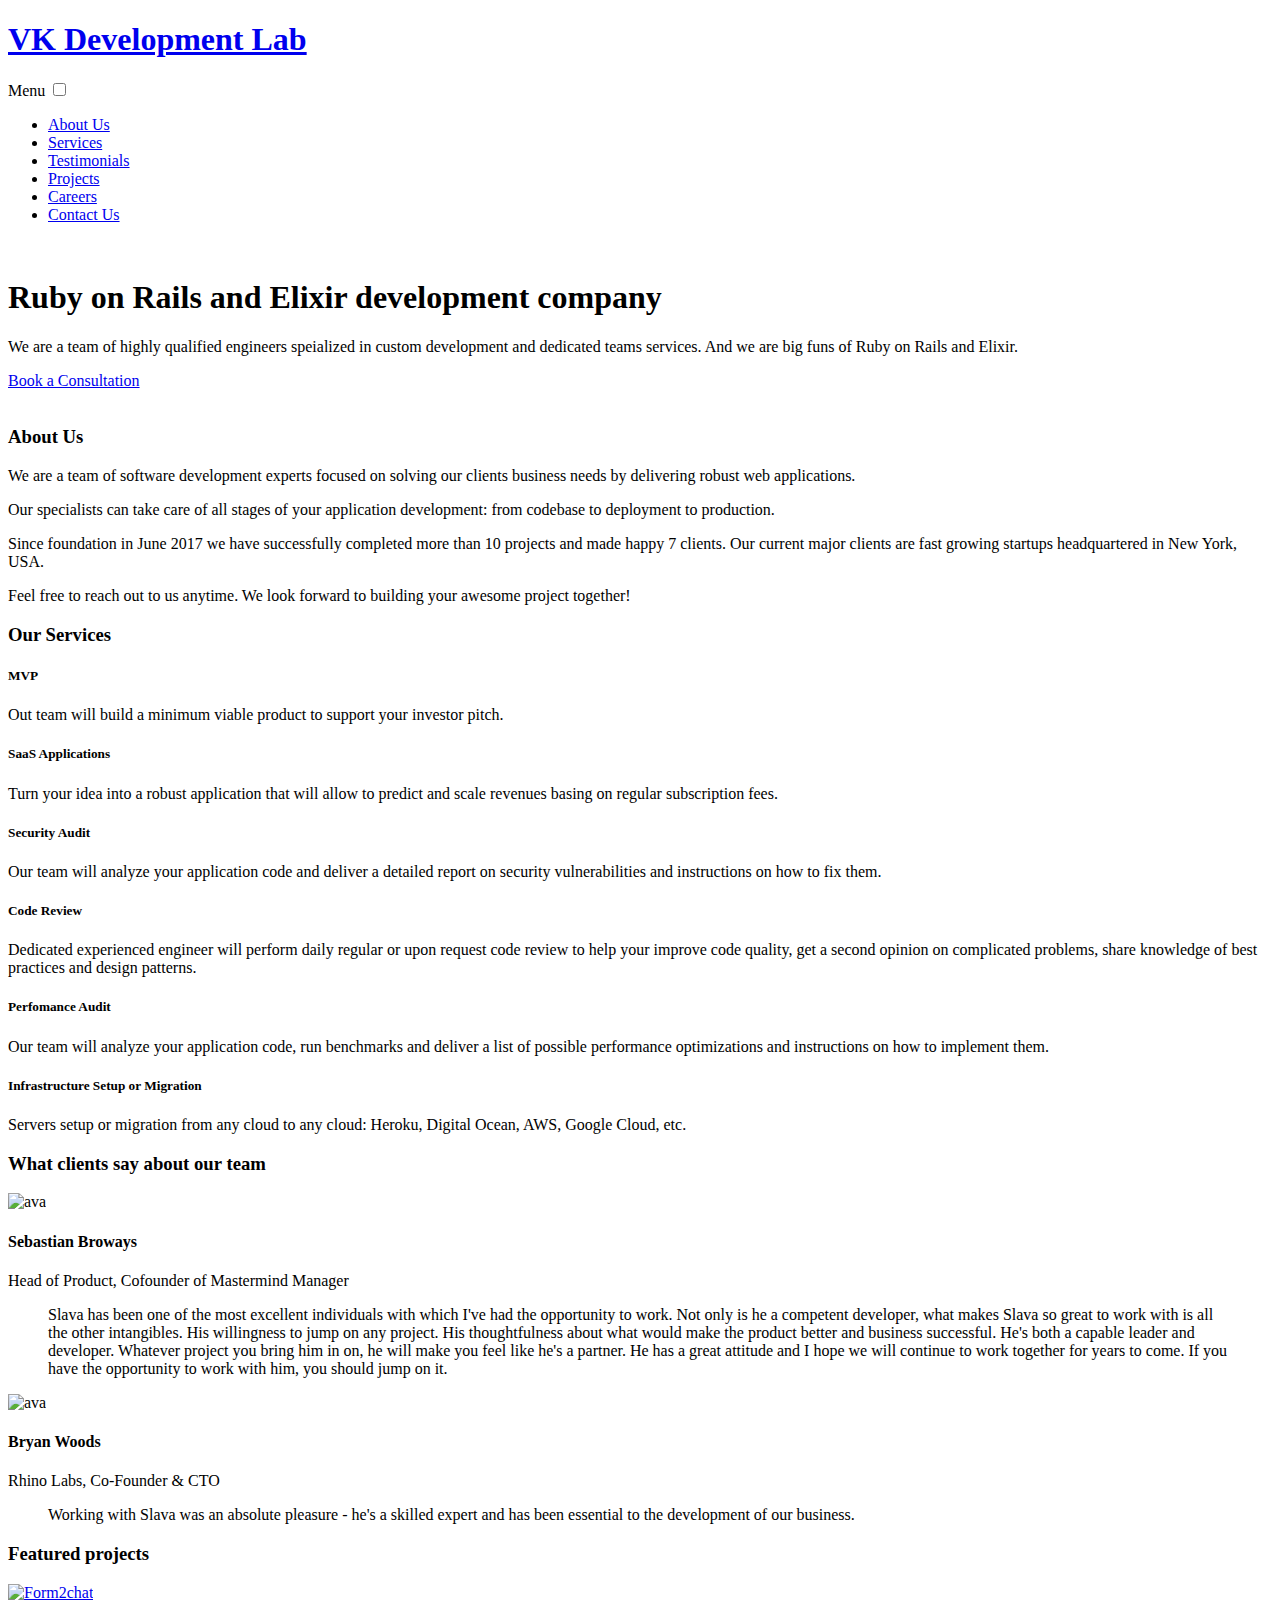
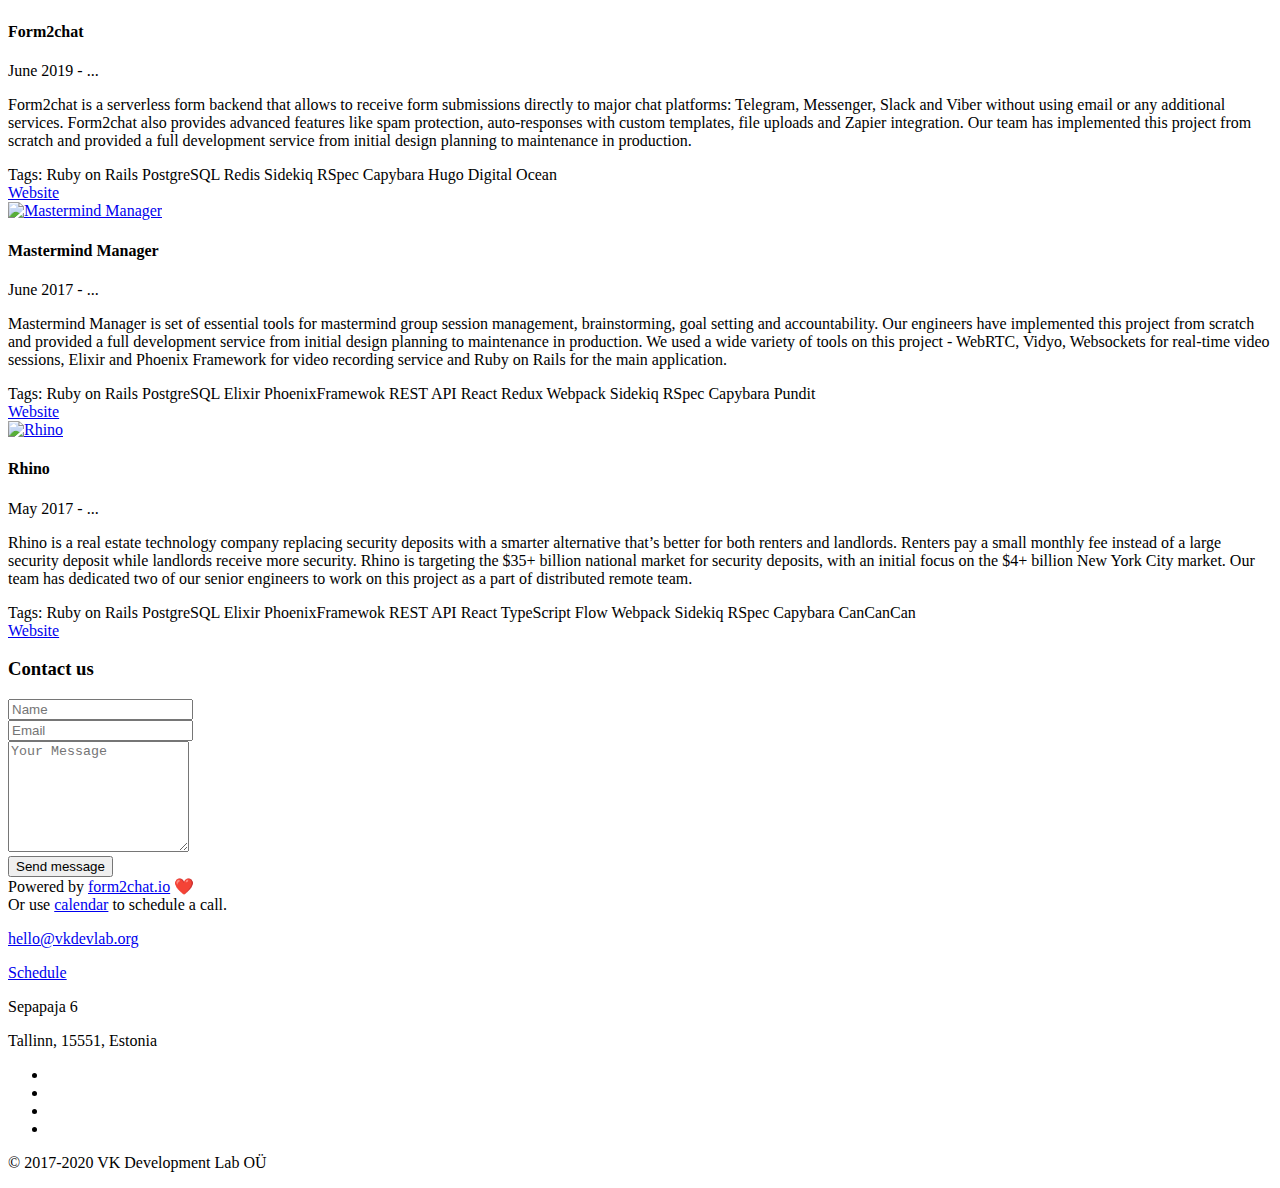
==== docs/index.html @ 998b1cc8 "Rebuild 2020-07-14 22:51:45" ====
<!DOCTYPE html><html lang="zxx"><head><title>VK Development Lab OU</title><meta name="viewport" content="width=device-width,initial-scale=1"><meta charset="UTF-8"><meta name="keywords" content="VK Development Lab, Software development, Web development, Ruby, Ruby on Rails, Elixir, Phoenix Framework, Angular, React, Redux, MVP, SaaS applications, web projects support, web projects maintenance"><link rel="stylesheet" href="styles/main.css?44cc092630"><link rel="stylesheet" href="styles/vendor.css?68b3560b75"><link href="//fonts.googleapis.com/css?family=Roboto:100,100i,300,300i,400,400i,500,500i,700,700i,900,900i&amp;subset=cyrillic,cyrillic-ext,greek,greek-ext,latin-ext,vietnamese" rel="stylesheet"><link href="//fonts.googleapis.com/css?family=Open+Sans:300,300i,400,400i,600,600i,700,700i,800,800i&amp;subset=cyrillic,cyrillic-ext,greek,greek-ext,latin-ext,vietnamese" rel="stylesheet"><script src="https://www.google.com/recaptcha/api.js?render=6LchYK0UAAAAAMRflt6o0V_1imaH5KDnH5XVjWjB&onload=initRecaptcha&render=explicit"></script><script>var initRecaptcha=function(){grecaptcha.ready(function(){grecaptcha.execute("6LchYK0UAAAAAMRflt6o0V_1imaH5KDnH5XVjWjB",{action:"homepage"}).then(function(e){document.getElementById("recaptcha_token").value=e})})}</script></head><body><div class="main-mobpvt" id="home"><header class="fixed-header"><div class="container-fluid"><nav class="py-lg-4 py-3 px-xl-3 px-lg-3 px-2"><div id="logo"><h1><a href="/">VK Development Lab</a></h1></div><label for="drop" class="toggle">Menu</label> <input type="checkbox" id="drop"><ul class="menu mt-2"><li class="mx-lg-3 mx-md-4 my-md-0 my-2"><a href="#about">About Us</a></li><li class="mx-lg-3 mx-md-4 my-md-0 my-2"><a href="#services">Services</a></li><li class="mx-lg-3 mx-md-4 my-md-0 my-2"><a href="#testi">Testimonials</a></li><li class="mx-lg-3 mx-md-4 my-md-0 my-2"><a href="#projects">Projects</a></li><li class="mx-lg-3 mx-md-4 my-md-0 my-2"><a href="/careers.html">Careers</a></li><li class="ml-lg-3 ml-md-4 mt-md-0 mt-2"><a href="#contact" class="reqe-button">Contact Us</a></li></ul></nav></div></header><div class="main-banner"><div class="container-fluid"><div class="row"><div class="col-lg-6 banner-img"><div class="effect-mob"><img src="images/img.jpg?7fa6ada973" alt="" class="img-fluid image1"> <img src="images/img.jpg?7fa6ada973" alt="" class="img-fluid image2"> <img src="images/img.jpg?7fa6ada973" alt="" class="img-fluid image3"> <img src="images/img.jpg?7fa6ada973" alt="" class="img-fluid image4"></div></div><div class="col-lg-6 style-banner"><h1 class="text-wh font-weight-bold">Ruby on Rails and Elixir development company</h1><p class="text-wh">We are a team of highly qualified engineers speialized in custom development and dedicated teams services. And we are big funs of Ruby on Rails and Elixir.</p><a href="#contact" class="btn button-style mt-sm-5 mt-4 scroll">Book a Consultation</a></div></div></div></div></div><div class="about py-5" id="about"><div class="container py-xl-5 py-lg-3"><div class="row mb-lg-4"><div class="col-lg-6 aboutright mt-xl-0 mt-lg-5"><img src="images/about.png?6bb2d196e0" alt="" class="img-fluid"></div><div class="col-lg-5 aboutleft ml-xl-4 mt-lg-3 mt-4 about-us"><h3 class="tittle text-black font-weight-bold mb-4">About Us</h3><p>We are a team of software development experts focused on solving our clients business needs by delivering robust web applications.</p><p>Our specialists can take care of all stages of your application development: from codebase to deployment to production.</p><p>Since foundation in June 2017 we have successfully completed more than 10 projects and made happy 7 clients. Our current major clients are fast growing startups headquartered in New York, USA.</p><p>Feel free to reach out to us anytime. We look forward to building your awesome project together!</p></div></div></div></div><section class="banner-bottom-moblayouts py-5" id="services"><div class="container py-xl-5 py-lg-3"><h3 class="tittle text-center text-black font-weight-bold">Our Services</h3><div class="row pt-lg-4"><div class="col-lg-4 about-in text-center"><div class="card"><div class="card-body"><i class="fa fa-gavel mb-4" aria-hidden="true"></i><h5>MVP</h5><p class="card-text">Out team will build a minimum viable product to support your investor pitch.</p></div></div></div><div class="col-lg-4 about-in text-center my-lg-0 my-3"><div class="card active"><div class="card-body"><i class="fa fa-paint-brush mb-4" aria-hidden="true"></i><h5 class="card-title mb-3">SaaS Applications</h5><p class="card-text">Turn your idea into a robust application that will allow to predict and scale revenues basing on regular subscription fees.</p></div></div></div><div class="col-lg-4 about-in text-center"><div class="card"><div class="card-body"><i class="fa fa-shield mb-4" aria-hidden="true"></i><h5 class="card-title mb-3">Security Audit</h5><p class="card-text">Our team will analyze your application code and deliver a detailed report on security vulnerabilities and instructions on how to fix them.</p></div></div></div></div><div class="row mt-lg-4"><div class="col-lg-4 about-in mt-lg-4 text-center"><div class="card"><div class="card-body"><i class="fa fa-search mb-4" aria-hidden="true"></i><h5 class="card-title mb-3">Code Review</h5><p class="card-text">Dedicated experienced engineer will perform daily regular or upon request code review to help your improve code quality, get a second opinion on complicated problems, share knowledge of best practices and design patterns.</p></div></div></div><div class="col-lg-4 about-in mt-lg-4 text-center"><div class="card"><div class="card-body"><i class="fa fa-tachometer mb-4" aria-hidden="true"></i><h5 class="card-title mb-3">Perfomance Audit</h5><p class="card-text">Our team will analyze your application code, run benchmarks and deliver a list of possible performance optimizations and instructions on how to implement them.</p></div></div></div><div class="col-lg-4 about-in mt-lg-4 text-center"><div class="card"><div class="card-body"><i class="fa fa-truck mb-4" aria-hidden="true"></i><h5 class="card-title mb-3">Infrastructure Setup or Migration</h5><p class="card-text">Servers setup or migration from any cloud to any cloud: Heroku, Digital Ocean, AWS, Google Cloud, etc.</p></div></div></div></div></div></section><div class="testi-mobls text-center" id="testi"><div class="container col-lg-6 col-xs-12"><h3 class="bottom-title text-center font-weight-bold">What clients say about our team</h3><div class="autoplay"><article class="card_bg-yes"><div class="card__iconbox"><img src="/images/reviews/sebastian_broways.jpg?b04b74136b" class="card__avatar" alt="ava"></div><div class="card__content"><h4 class="title title_small card__title">Sebastian Broways</h4><span class="card__caption">Head of Product, Cofounder of Mastermind Manager</span><blockquote class="card__description card__blockquote"><span><i class="icon fa fa-quote-left"></i> Slava has been one of the most excellent individuals with which I've had the opportunity to work. Not only is he a competent developer, what makes Slava so great to work with is all the other intangibles. His willingness to jump on any project. His thoughtfulness about what would make the product better and business successful. He's both a capable leader and developer. Whatever project you bring him in on, he will make you feel like he's a partner. He has a great attitude and I hope we will continue to work together for years to come. If you have the opportunity to work with him, you should jump on it. <i class="icon fa fa-quote-right"></i></span></blockquote></div></article><article class="card_bg-yes"><div class="card__iconbox"><img src="/images/reviews/Bryan.jpg?eb9a692502" class="card__avatar" alt="ava"></div><div class="card__content"><h4 class="title title_small card__title">Bryan Woods</h4><span class="card__caption">Rhino Labs, Co-Founder & CTO</span><blockquote class="card__description card__blockquote"><span><i class="icon fa fa-quote-left"></i> Working with Slava was an absolute pleasure - he's a skilled expert and has been essential to the development of our business. <i class="icon fa fa-quote-right"></i></span></blockquote></div></article></div></div></div><section class="banner-bottom-moblayouts py-5" id="projects"><div class="container py-xl-5 py-lg-3"><h3 class="tittle text-center text-black font-weight-bold">Featured projects</h3><div class="row pt-lg-4 projectList"><div class="col-lg-4 about-in text-center"><div class="card"><article class="projectcard"><header class="projectcard__header"><a href="/images/portfolio/form2chat_1.png?bf1d532143" data-lightbox="/images/portfolio/form2chat_1.png?bf1d532143"><img class="responsive-img" src="/images/portfolio/form2chat_1.jpg?4171cf8068" alt="Form2chat"></a></header><div class="projectcard__content"><h4 class="title title_small projectcard__title">Form2chat</h4><div class="year">June 2019 - ...</div><div class="projectcard__description"><p>Form2chat is a serverless form backend that allows to receive form submissions directly to major chat platforms: Telegram, Messenger, Slack and Viber without using email or any additional services. Form2chat also provides advanced features like spam protection, auto-responses with custom templates, file uploads and Zapier integration. Our team has implemented this project from scratch and provided a full development service from initial design planning to maintenance in production.</p></div></div><div class="projectcard__footer"><div class="tags"><span class="tags__item tags__label">Tags:</span> <span class="tags__item tags__hashtag">Ruby on Rails</span> <span class="tags__item tags__hashtag">PostgreSQL</span> <span class="tags__item tags__hashtag">Redis</span> <span class="tags__item tags__hashtag">Sidekiq</span> <span class="tags__item tags__hashtag">RSpec</span> <span class="tags__item tags__hashtag">Capybara</span> <span class="tags__item tags__hashtag">Hugo</span> <span class="tags__item tags__hashtag">Digital Ocean</span></div><a href="https://form2chat.io" rel="noreferrer" target="_blank" class="btn button-style mt-sm-1 website">Website</a></div></article></div></div><div class="col-lg-4 about-in text-center"><div class="card"><article class="projectcard"><header class="projectcard__header"><a href="/images/portfolio/mastermind.png?54875a8bf4" data-lightbox="/images/portfolio/mastermind.png?54875a8bf4"><img class="responsive-img" src="/images/portfolio/mastermind.jpg?18d5bb9db9" alt="Mastermind Manager"></a></header><div class="projectcard__content"><h4 class="title title_small projectcard__title">Mastermind Manager</h4><div class="year">June 2017 - ...</div><div class="projectcard__description"><p>Mastermind Manager is set of essential tools for mastermind group session management, brainstorming, goal setting and accountability. Our engineers have implemented this project from scratch and provided a full development service from initial design planning to maintenance in production. We used a wide variety of tools on this project - WebRTC, Vidyo, Websockets for real-time video sessions, Elixir and Phoenix Framework for video recording service and Ruby on Rails for the main application.</p></div></div><div class="projectcard__footer"><div class="tags"><span class="tags__item tags__label">Tags:</span> <span class="tags__item tags__hashtag">Ruby on Rails</span> <span class="tags__item tags__hashtag">PostgreSQL</span> <span class="tags__item tags__hashtag">Elixir</span> <span class="tags__item tags__hashtag">PhoenixFramewok</span> <span class="tags__item tags__hashtag">REST API</span> <span class="tags__item tags__hashtag">React</span> <span class="tags__item tags__hashtag">Redux</span> <span class="tags__item tags__hashtag">Webpack</span> <span class="tags__item tags__hashtag">Sidekiq</span> <span class="tags__item tags__hashtag">RSpec</span> <span class="tags__item tags__hashtag">Capybara</span> <span class="tags__item tags__hashtag">Pundit</span></div><a href="https://mastermindbetter.com" rel="noreferrer" target="_blank" class="btn button-style mt-sm-1 website">Website</a></div></article></div></div><div class="col-lg-4 about-in text-center"><div class="card"><article class="projectcard"><header class="projectcard__header"><a href="/images/portfolio/rhino.png?e2ae986871" data-lightbox="/images/portfolio/rhino.png?e2ae986871"><img class="responsive-img" src="/images/portfolio/rhino.jpg?0a77e1cc37" alt="Rhino"></a></header><div class="projectcard__content"><h4 class="title title_small projectcard__title">Rhino</h4><div class="year">May 2017 - ...</div><div class="projectcard__description"><p>Rhino is a real estate technology company replacing security deposits with a smarter alternative that’s better for both renters and landlords. Renters pay a small monthly fee instead of a large security deposit while landlords receive more security. Rhino is targeting the $35+ billion national market for security deposits, with an initial focus on the $4+ billion New York City market. Our team has dedicated two of our senior engineers to work on this project as a part of distributed remote team.</p></div></div><div class="projectcard__footer"><div class="tags"><span class="tags__item tags__label">Tags:</span> <span class="tags__item tags__hashtag">Ruby on Rails</span> <span class="tags__item tags__hashtag">PostgreSQL</span> <span class="tags__item tags__hashtag">Elixir</span> <span class="tags__item tags__hashtag">PhoenixFramewok</span> <span class="tags__item tags__hashtag">REST API</span> <span class="tags__item tags__hashtag">React</span> <span class="tags__item tags__hashtag">TypeScript</span> <span class="tags__item tags__hashtag">Flow</span> <span class="tags__item tags__hashtag">Webpack</span> <span class="tags__item tags__hashtag">Sidekiq</span> <span class="tags__item tags__hashtag">RSpec</span> <span class="tags__item tags__hashtag">Capybara</span> <span class="tags__item tags__hashtag">CanCanCan</span></div><a href="https://www.sayrhino.com" rel="noreferrer" target="_blank" class="btn button-style mt-sm-1 website">Website</a></div></article></div></div></div></div></section><div class="testi-mobls py-5 text-center" id="contact"><div class="container"><h3 class="bottom-title text-center font-weight-bold">Contact us</h3><div class="row" style="justify-content:center"><div class="col-lg-6 col-xs-12"><form action="https://form2chat.io/f/22e9a81" method="POST"><div class="form-group"><div class="form-row"><div class="col"><input type="text" name="name" class="form-control" placeholder="Name" required></div><div class="col"><input type="email" name="email" class="form-control" placeholder="Email" required></div><input type="hidden" id="recaptcha_token" name="recaptcha_token"><input type="hidden" name="action" value="validate_captcha"><input type="hidden" name="_gotyou"></div></div><div class="form-group"><textarea placeholder="Your Message" class="form-control" name="message" rows="7" required></textarea></div><div class="mt-1 contact-form-controls"><button type="submit" class="btn button-style mr-3">Send message</button></div><div class="small mt-3 form-chat-ref">Powered by <a target="_blank" href="https://form2chat.io">form2chat.io</a> ❤️</div><div class="mt-3"><i class="fa fa-phone text-wh"></i> Or use <a class="text-wh" href="https://meet.vklab.dev/introduction" target="_blank">calendar</a> to schedule a call.</div></form></div></div></div></div><footer class="footer py-5"><div class="container pt-xl-4 pt-lg-3"><div class="address row mb-4"><div class="col-lg-4 address-grid"><div class="row address-info"><div class="col-md-3 col-4 text-right"><i class="fa fa-envelope"></i></div><div class="col-md-9 col-8"><p><a href="mailto:hello@vkdevlab.org" class="text-li">hello@vkdevlab.org</a></p></div></div></div><div class="col-lg-4 address-grid my-lg-0 my-4"><div class="row address-info"><div class="col-md-3 col-4 text-right"><i class="fa fa-phone"></i></div><div class="col-md-9 col-8"><a class="text-wh" href="https://meet.vklab.dev/introduction" target="_blank">Schedule</a></div></div></div><div class="col-lg-4 address-grid"><div class="row address-info"><div class="col-md-3 col-4 text-right"><i class="fa fa-map"></i></div><div class="col-md-9 col-8"><p class="text-li">Sepapaja 6</p><p class="text-li">Tallinn, 15551, Estonia</p></div></div></div></div><div class="mobl-footer text-center pt-lg-4 mt-5"><ul class="list-unstyled"><li class="mx-1"><a href="https://www.linkedin.com/company/14781169" target="_blank"><i class="fa fa-linkedin"></i></a></li><li class="mx-1"><a href="https://github.com/vk-lab" target="_blank"><i class="fa fa-github"></i></a></li><li class="mx-1"><a href="https://www.facebook.com/vkdevlab/" target="_blank"><i class="fa fa-facebook-f"></i></a></li><li class="mx-1"><a href="https://twitter.com/primazp" target="_blank"><i class="fa fa-twitter"></i></a></li></ul></div><p class="copy-right-grids text-li text-center mt-4">© 2017-2020 VK Development Lab O&#xDC;</p><div class="text-center"><a href="#home" class="move-top text-center mt-3"></a></div></div></footer><script src="scripts/vendor.js?ad8f267558"></script><script src="scripts/main.js?634c893b70"></script><script async defer="defer" src="https://cdn.simpleanalytics.io/hello.js"></script><noscript><img src="https://api.simpleanalytics.io/hello.gif" alt=""></noscript></body></html>
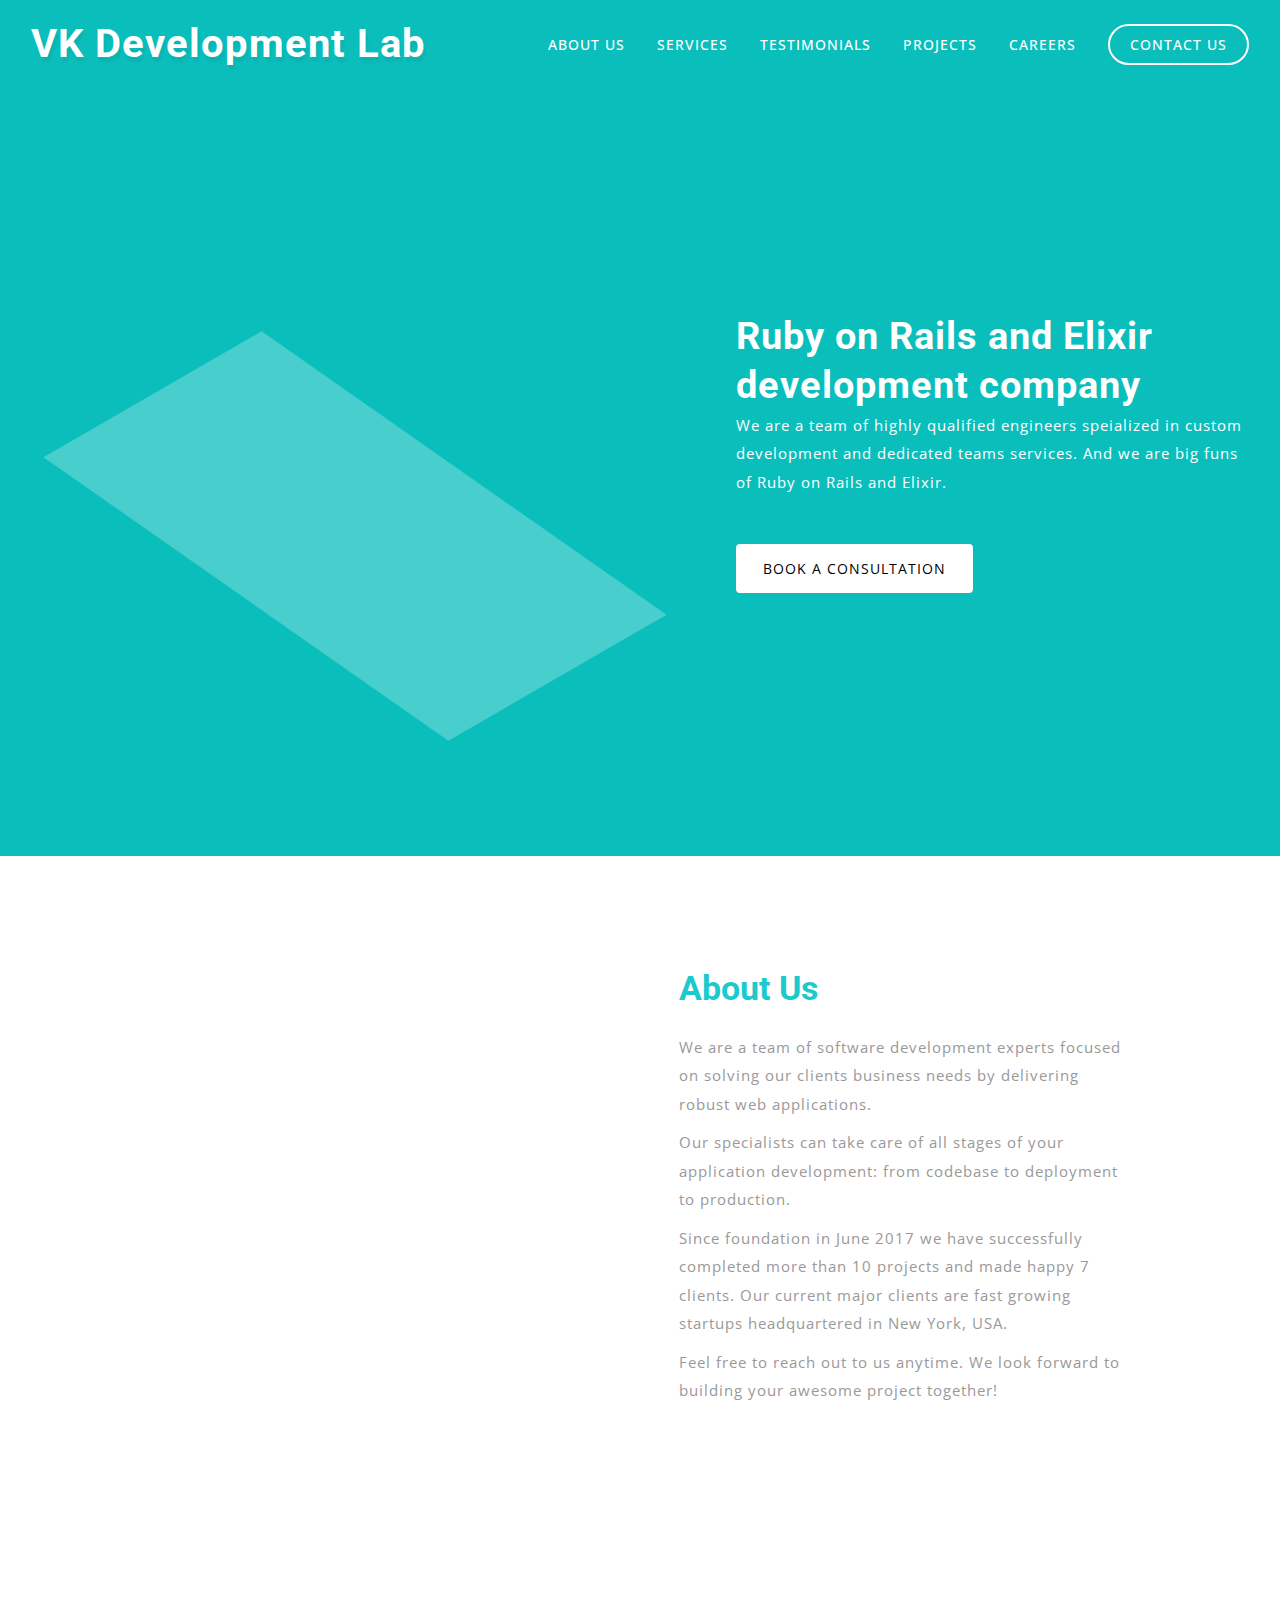
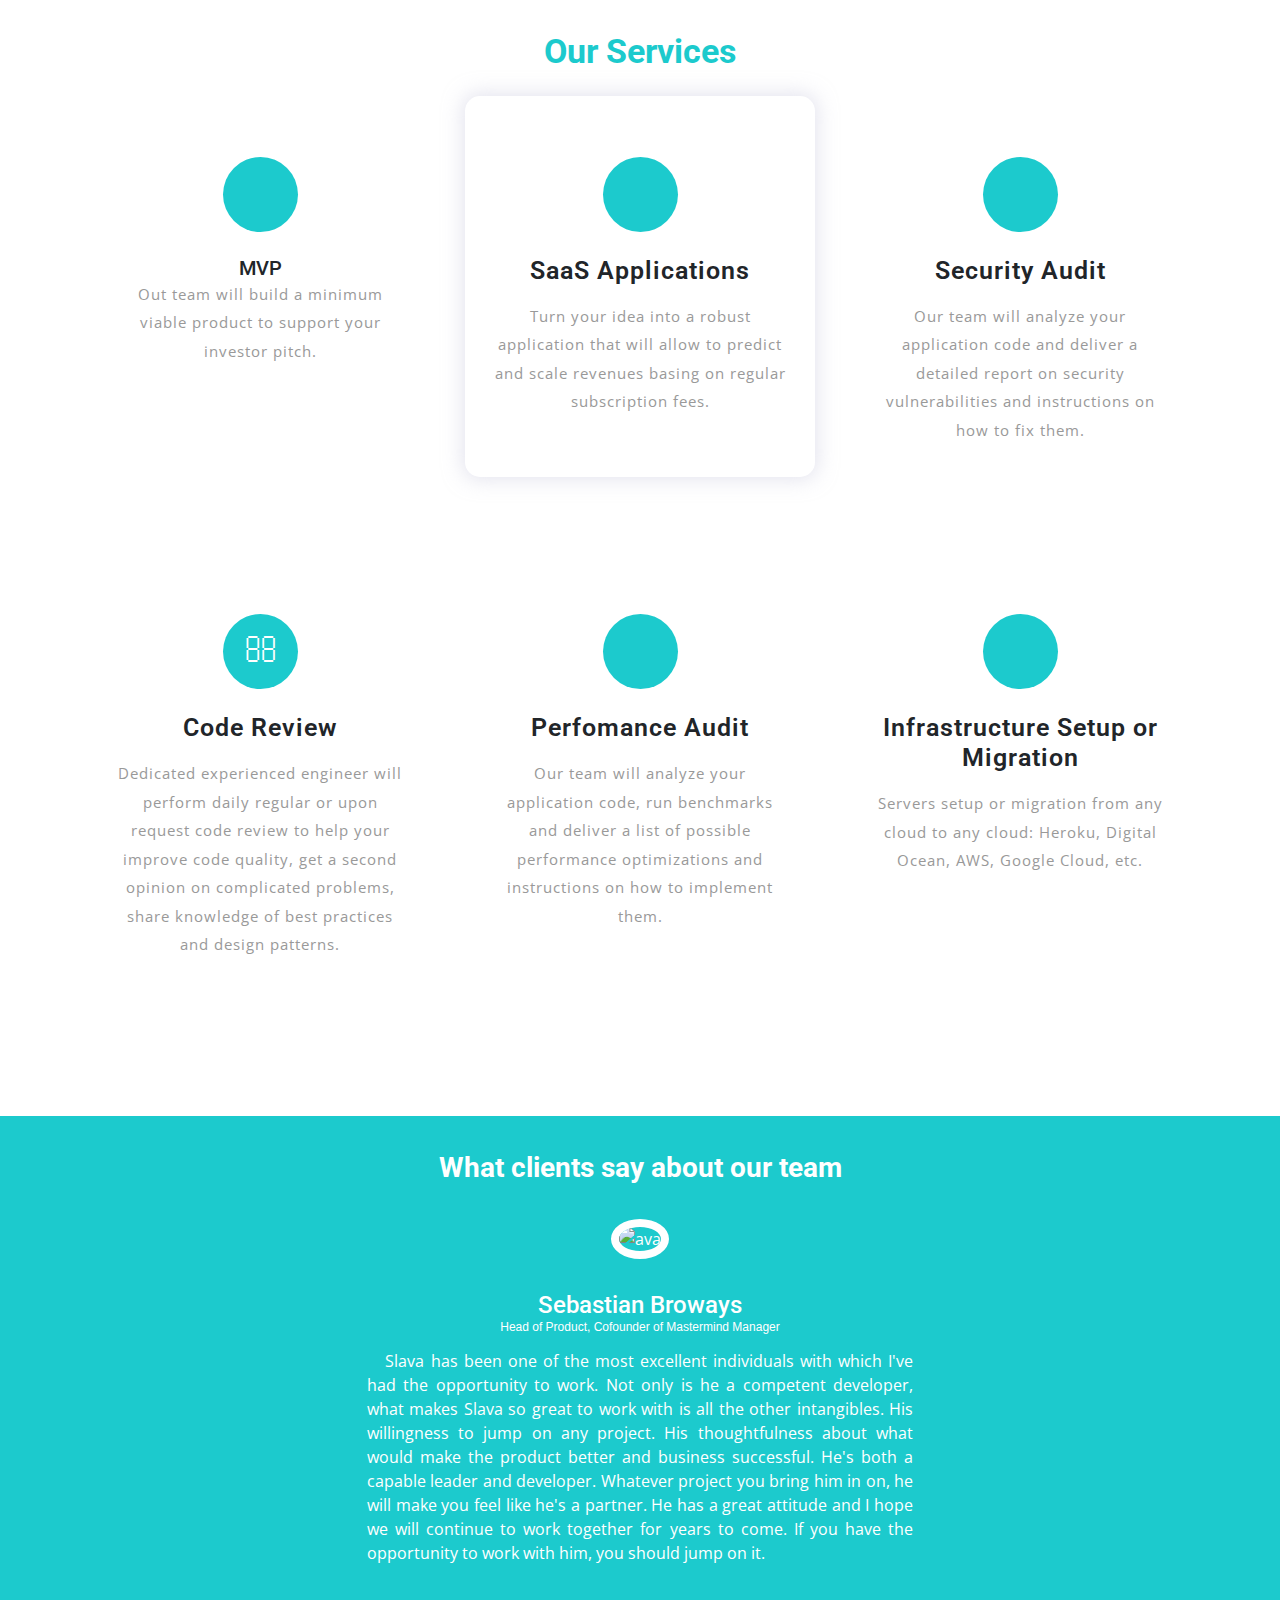
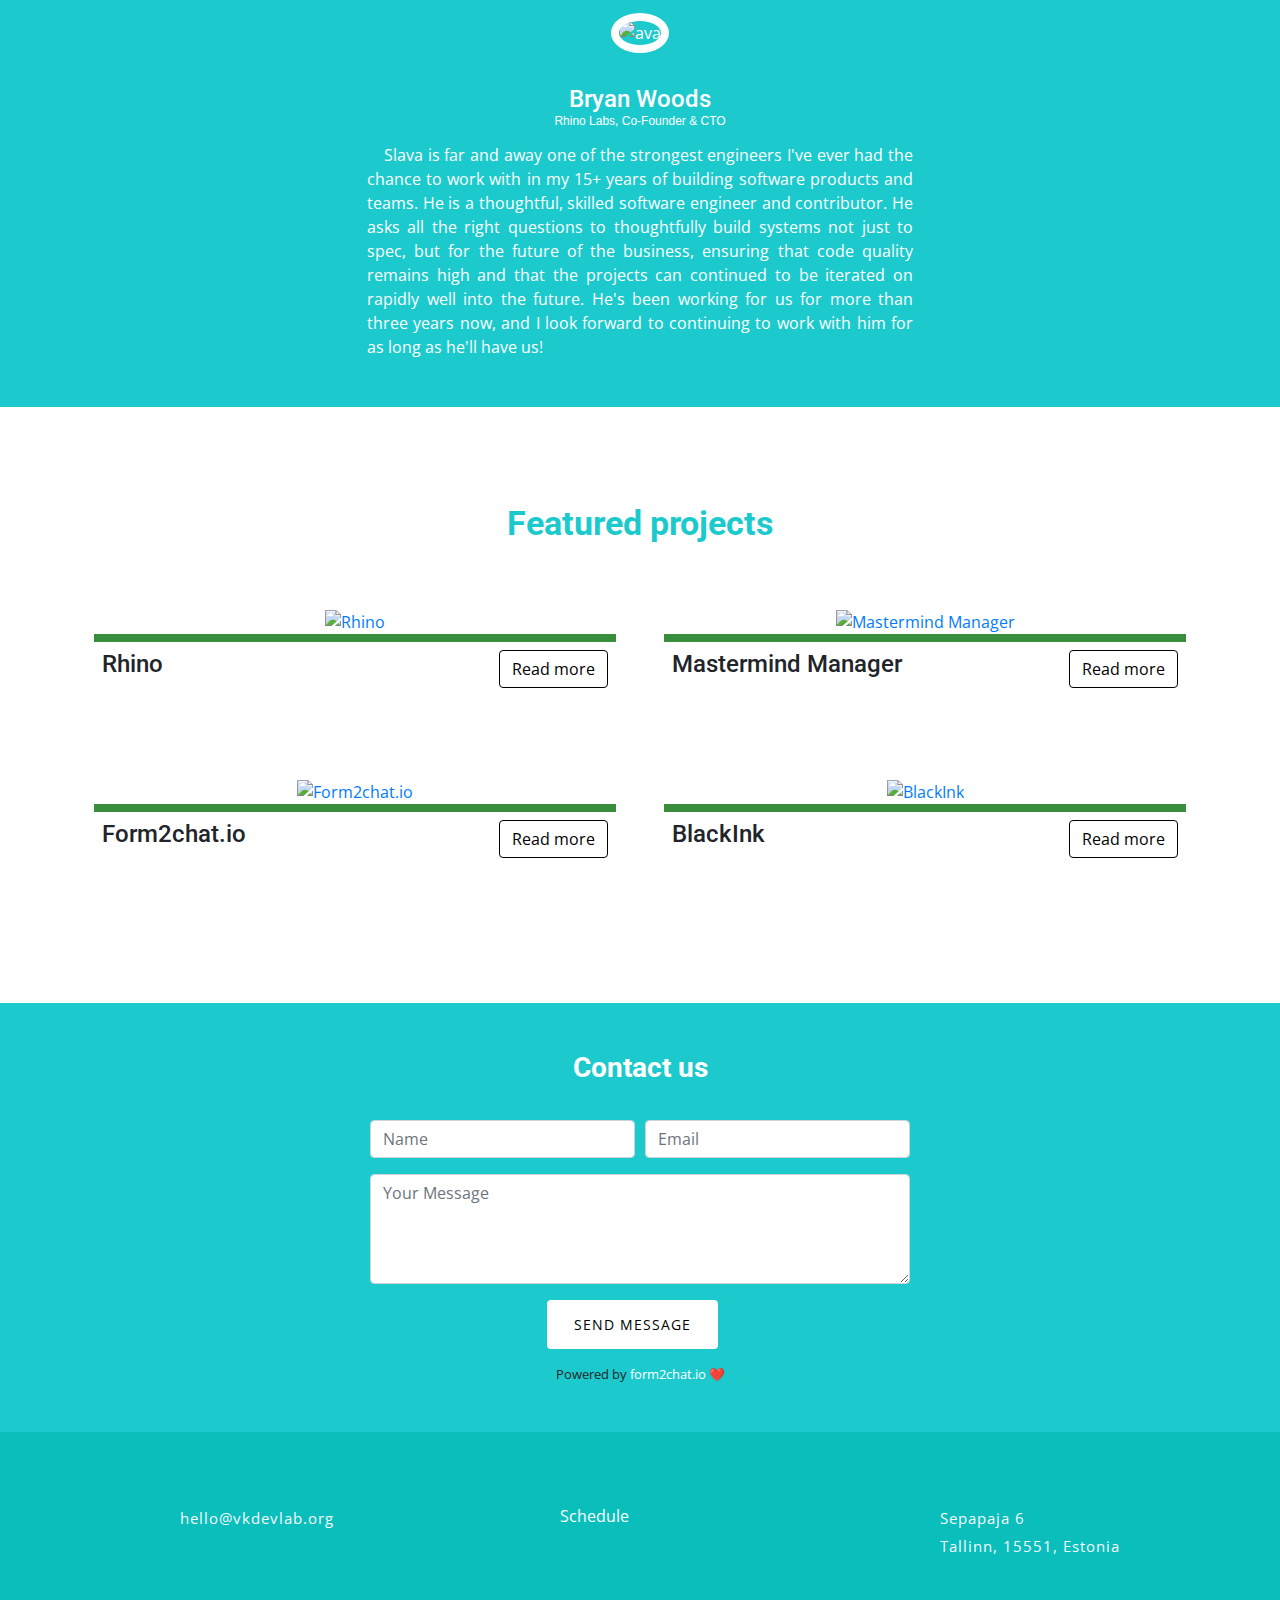
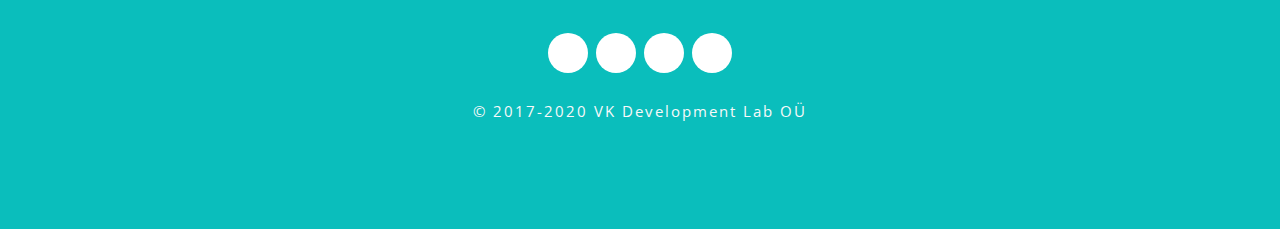
==== commit f1f25990: "Rebuild 2022-04-21 11:45:17" ====
--- a/docs/index.html
+++ b/docs/index.html
@@ -1 +1 @@
-<!DOCTYPE html><html lang="zxx"><head><title>VK Development Lab OU</title><meta name="viewport" content="width=device-width,initial-scale=1"><meta charset="UTF-8"><meta name="keywords" content="VK Development Lab, Software development, Web development, Ruby, Ruby on Rails, Elixir, Phoenix Framework, Angular, React, Redux, MVP, SaaS applications, web projects support, web projects maintenance"><link rel="stylesheet" href="styles/main.css?44cc092630"><link rel="stylesheet" href="styles/vendor.css?68b3560b75"><link href="//fonts.googleapis.com/css?family=Roboto:100,100i,300,300i,400,400i,500,500i,700,700i,900,900i&amp;subset=cyrillic,cyrillic-ext,greek,greek-ext,latin-ext,vietnamese" rel="stylesheet"><link href="//fonts.googleapis.com/css?family=Open+Sans:300,300i,400,400i,600,600i,700,700i,800,800i&amp;subset=cyrillic,cyrillic-ext,greek,greek-ext,latin-ext,vietnamese" rel="stylesheet"><script src="https://www.google.com/recaptcha/api.js?render=6LchYK0UAAAAAMRflt6o0V_1imaH5KDnH5XVjWjB&onload=initRecaptcha&render=explicit"></script><script>var initRecaptcha=function(){grecaptcha.ready(function(){grecaptcha.execute("6LchYK0UAAAAAMRflt6o0V_1imaH5KDnH5XVjWjB",{action:"homepage"}).then(function(e){document.getElementById("recaptcha_token").value=e})})}</script></head><body><div class="main-mobpvt" id="home"><header class="fixed-header"><div class="container-fluid"><nav class="py-lg-4 py-3 px-xl-3 px-lg-3 px-2"><div id="logo"><h1><a href="/">VK Development Lab</a></h1></div><label for="drop" class="toggle">Menu</label> <input type="checkbox" id="drop"><ul class="menu mt-2"><li class="mx-lg-3 mx-md-4 my-md-0 my-2"><a href="#about">About Us</a></li><li class="mx-lg-3 mx-md-4 my-md-0 my-2"><a href="#services">Services</a></li><li class="mx-lg-3 mx-md-4 my-md-0 my-2"><a href="#testi">Testimonials</a></li><li class="mx-lg-3 mx-md-4 my-md-0 my-2"><a href="#projects">Projects</a></li><li class="mx-lg-3 mx-md-4 my-md-0 my-2"><a href="/careers.html">Careers</a></li><li class="ml-lg-3 ml-md-4 mt-md-0 mt-2"><a href="#contact" class="reqe-button">Contact Us</a></li></ul></nav></div></header><div class="main-banner"><div class="container-fluid"><div class="row"><div class="col-lg-6 banner-img"><div class="effect-mob"><img src="images/img.jpg?7fa6ada973" alt="" class="img-fluid image1"> <img src="images/img.jpg?7fa6ada973" alt="" class="img-fluid image2"> <img src="images/img.jpg?7fa6ada973" alt="" class="img-fluid image3"> <img src="images/img.jpg?7fa6ada973" alt="" class="img-fluid image4"></div></div><div class="col-lg-6 style-banner"><h1 class="text-wh font-weight-bold">Ruby on Rails and Elixir development company</h1><p class="text-wh">We are a team of highly qualified engineers speialized in custom development and dedicated teams services. And we are big funs of Ruby on Rails and Elixir.</p><a href="#contact" class="btn button-style mt-sm-5 mt-4 scroll">Book a Consultation</a></div></div></div></div></div><div class="about py-5" id="about"><div class="container py-xl-5 py-lg-3"><div class="row mb-lg-4"><div class="col-lg-6 aboutright mt-xl-0 mt-lg-5"><img src="images/about.png?6bb2d196e0" alt="" class="img-fluid"></div><div class="col-lg-5 aboutleft ml-xl-4 mt-lg-3 mt-4 about-us"><h3 class="tittle text-black font-weight-bold mb-4">About Us</h3><p>We are a team of software development experts focused on solving our clients business needs by delivering robust web applications.</p><p>Our specialists can take care of all stages of your application development: from codebase to deployment to production.</p><p>Since foundation in June 2017 we have successfully completed more than 10 projects and made happy 7 clients. Our current major clients are fast growing startups headquartered in New York, USA.</p><p>Feel free to reach out to us anytime. We look forward to building your awesome project together!</p></div></div></div></div><section class="banner-bottom-moblayouts py-5" id="services"><div class="container py-xl-5 py-lg-3"><h3 class="tittle text-center text-black font-weight-bold">Our Services</h3><div class="row pt-lg-4"><div class="col-lg-4 about-in text-center"><div class="card"><div class="card-body"><i class="fa fa-gavel mb-4" aria-hidden="true"></i><h5>MVP</h5><p class="card-text">Out team will build a minimum viable product to support your investor pitch.</p></div></div></div><div class="col-lg-4 about-in text-center my-lg-0 my-3"><div class="card active"><div class="card-body"><i class="fa fa-paint-brush mb-4" aria-hidden="true"></i><h5 class="card-title mb-3">SaaS Applications</h5><p class="card-text">Turn your idea into a robust application that will allow to predict and scale revenues basing on regular subscription fees.</p></div></div></div><div class="col-lg-4 about-in text-center"><div class="card"><div class="card-body"><i class="fa fa-shield mb-4" aria-hidden="true"></i><h5 class="card-title mb-3">Security Audit</h5><p class="card-text">Our team will analyze your application code and deliver a detailed report on security vulnerabilities and instructions on how to fix them.</p></div></div></div></div><div class="row mt-lg-4"><div class="col-lg-4 about-in mt-lg-4 text-center"><div class="card"><div class="card-body"><i class="fa fa-search mb-4" aria-hidden="true"></i><h5 class="card-title mb-3">Code Review</h5><p class="card-text">Dedicated experienced engineer will perform daily regular or upon request code review to help your improve code quality, get a second opinion on complicated problems, share knowledge of best practices and design patterns.</p></div></div></div><div class="col-lg-4 about-in mt-lg-4 text-center"><div class="card"><div class="card-body"><i class="fa fa-tachometer mb-4" aria-hidden="true"></i><h5 class="card-title mb-3">Perfomance Audit</h5><p class="card-text">Our team will analyze your application code, run benchmarks and deliver a list of possible performance optimizations and instructions on how to implement them.</p></div></div></div><div class="col-lg-4 about-in mt-lg-4 text-center"><div class="card"><div class="card-body"><i class="fa fa-truck mb-4" aria-hidden="true"></i><h5 class="card-title mb-3">Infrastructure Setup or Migration</h5><p class="card-text">Servers setup or migration from any cloud to any cloud: Heroku, Digital Ocean, AWS, Google Cloud, etc.</p></div></div></div></div></div></section><div class="testi-mobls text-center" id="testi"><div class="container col-lg-6 col-xs-12"><h3 class="bottom-title text-center font-weight-bold">What clients say about our team</h3><div class="autoplay"><article class="card_bg-yes"><div class="card__iconbox"><img src="/images/reviews/sebastian_broways.jpg?b04b74136b" class="card__avatar" alt="ava"></div><div class="card__content"><h4 class="title title_small card__title">Sebastian Broways</h4><span class="card__caption">Head of Product, Cofounder of Mastermind Manager</span><blockquote class="card__description card__blockquote"><span><i class="icon fa fa-quote-left"></i> Slava has been one of the most excellent individuals with which I've had the opportunity to work. Not only is he a competent developer, what makes Slava so great to work with is all the other intangibles. His willingness to jump on any project. His thoughtfulness about what would make the product better and business successful. He's both a capable leader and developer. Whatever project you bring him in on, he will make you feel like he's a partner. He has a great attitude and I hope we will continue to work together for years to come. If you have the opportunity to work with him, you should jump on it. <i class="icon fa fa-quote-right"></i></span></blockquote></div></article><article class="card_bg-yes"><div class="card__iconbox"><img src="/images/reviews/Bryan.jpg?eb9a692502" class="card__avatar" alt="ava"></div><div class="card__content"><h4 class="title title_small card__title">Bryan Woods</h4><span class="card__caption">Rhino Labs, Co-Founder & CTO</span><blockquote class="card__description card__blockquote"><span><i class="icon fa fa-quote-left"></i> Working with Slava was an absolute pleasure - he's a skilled expert and has been essential to the development of our business. <i class="icon fa fa-quote-right"></i></span></blockquote></div></article></div></div></div><section class="banner-bottom-moblayouts py-5" id="projects"><div class="container py-xl-5 py-lg-3"><h3 class="tittle text-center text-black font-weight-bold">Featured projects</h3><div class="row pt-lg-4 projectList"><div class="col-lg-4 about-in text-center"><div class="card"><article class="projectcard"><header class="projectcard__header"><a href="/images/portfolio/form2chat_1.png?bf1d532143" data-lightbox="/images/portfolio/form2chat_1.png?bf1d532143"><img class="responsive-img" src="/images/portfolio/form2chat_1.jpg?4171cf8068" alt="Form2chat"></a></header><div class="projectcard__content"><h4 class="title title_small projectcard__title">Form2chat</h4><div class="year">June 2019 - ...</div><div class="projectcard__description"><p>Form2chat is a serverless form backend that allows to receive form submissions directly to major chat platforms: Telegram, Messenger, Slack and Viber without using email or any additional services. Form2chat also provides advanced features like spam protection, auto-responses with custom templates, file uploads and Zapier integration. Our team has implemented this project from scratch and provided a full development service from initial design planning to maintenance in production.</p></div></div><div class="projectcard__footer"><div class="tags"><span class="tags__item tags__label">Tags:</span> <span class="tags__item tags__hashtag">Ruby on Rails</span> <span class="tags__item tags__hashtag">PostgreSQL</span> <span class="tags__item tags__hashtag">Redis</span> <span class="tags__item tags__hashtag">Sidekiq</span> <span class="tags__item tags__hashtag">RSpec</span> <span class="tags__item tags__hashtag">Capybara</span> <span class="tags__item tags__hashtag">Hugo</span> <span class="tags__item tags__hashtag">Digital Ocean</span></div><a href="https://form2chat.io" rel="noreferrer" target="_blank" class="btn button-style mt-sm-1 website">Website</a></div></article></div></div><div class="col-lg-4 about-in text-center"><div class="card"><article class="projectcard"><header class="projectcard__header"><a href="/images/portfolio/mastermind.png?54875a8bf4" data-lightbox="/images/portfolio/mastermind.png?54875a8bf4"><img class="responsive-img" src="/images/portfolio/mastermind.jpg?18d5bb9db9" alt="Mastermind Manager"></a></header><div class="projectcard__content"><h4 class="title title_small projectcard__title">Mastermind Manager</h4><div class="year">June 2017 - ...</div><div class="projectcard__description"><p>Mastermind Manager is set of essential tools for mastermind group session management, brainstorming, goal setting and accountability. Our engineers have implemented this project from scratch and provided a full development service from initial design planning to maintenance in production. We used a wide variety of tools on this project - WebRTC, Vidyo, Websockets for real-time video sessions, Elixir and Phoenix Framework for video recording service and Ruby on Rails for the main application.</p></div></div><div class="projectcard__footer"><div class="tags"><span class="tags__item tags__label">Tags:</span> <span class="tags__item tags__hashtag">Ruby on Rails</span> <span class="tags__item tags__hashtag">PostgreSQL</span> <span class="tags__item tags__hashtag">Elixir</span> <span class="tags__item tags__hashtag">PhoenixFramewok</span> <span class="tags__item tags__hashtag">REST API</span> <span class="tags__item tags__hashtag">React</span> <span class="tags__item tags__hashtag">Redux</span> <span class="tags__item tags__hashtag">Webpack</span> <span class="tags__item tags__hashtag">Sidekiq</span> <span class="tags__item tags__hashtag">RSpec</span> <span class="tags__item tags__hashtag">Capybara</span> <span class="tags__item tags__hashtag">Pundit</span></div><a href="https://mastermindbetter.com" rel="noreferrer" target="_blank" class="btn button-style mt-sm-1 website">Website</a></div></article></div></div><div class="col-lg-4 about-in text-center"><div class="card"><article class="projectcard"><header class="projectcard__header"><a href="/images/portfolio/rhino.png?e2ae986871" data-lightbox="/images/portfolio/rhino.png?e2ae986871"><img class="responsive-img" src="/images/portfolio/rhino.jpg?0a77e1cc37" alt="Rhino"></a></header><div class="projectcard__content"><h4 class="title title_small projectcard__title">Rhino</h4><div class="year">May 2017 - ...</div><div class="projectcard__description"><p>Rhino is a real estate technology company replacing security deposits with a smarter alternative that’s better for both renters and landlords. Renters pay a small monthly fee instead of a large security deposit while landlords receive more security. Rhino is targeting the $35+ billion national market for security deposits, with an initial focus on the $4+ billion New York City market. Our team has dedicated two of our senior engineers to work on this project as a part of distributed remote team.</p></div></div><div class="projectcard__footer"><div class="tags"><span class="tags__item tags__label">Tags:</span> <span class="tags__item tags__hashtag">Ruby on Rails</span> <span class="tags__item tags__hashtag">PostgreSQL</span> <span class="tags__item tags__hashtag">Elixir</span> <span class="tags__item tags__hashtag">PhoenixFramewok</span> <span class="tags__item tags__hashtag">REST API</span> <span class="tags__item tags__hashtag">React</span> <span class="tags__item tags__hashtag">TypeScript</span> <span class="tags__item tags__hashtag">Flow</span> <span class="tags__item tags__hashtag">Webpack</span> <span class="tags__item tags__hashtag">Sidekiq</span> <span class="tags__item tags__hashtag">RSpec</span> <span class="tags__item tags__hashtag">Capybara</span> <span class="tags__item tags__hashtag">CanCanCan</span></div><a href="https://www.sayrhino.com" rel="noreferrer" target="_blank" class="btn button-style mt-sm-1 website">Website</a></div></article></div></div></div></div></section><div class="testi-mobls py-5 text-center" id="contact"><div class="container"><h3 class="bottom-title text-center font-weight-bold">Contact us</h3><div class="row" style="justify-content:center"><div class="col-lg-6 col-xs-12"><form action="https://form2chat.io/f/22e9a81" method="POST"><div class="form-group"><div class="form-row"><div class="col"><input type="text" name="name" class="form-control" placeholder="Name" required></div><div class="col"><input type="email" name="email" class="form-control" placeholder="Email" required></div><input type="hidden" id="recaptcha_token" name="recaptcha_token"><input type="hidden" name="action" value="validate_captcha"><input type="hidden" name="_gotyou"></div></div><div class="form-group"><textarea placeholder="Your Message" class="form-control" name="message" rows="7" required></textarea></div><div class="mt-1 contact-form-controls"><button type="submit" class="btn button-style mr-3">Send message</button></div><div class="small mt-3 form-chat-ref">Powered by <a target="_blank" href="https://form2chat.io">form2chat.io</a> ❤️</div><div class="mt-3"><i class="fa fa-phone text-wh"></i> Or use <a class="text-wh" href="https://meet.vklab.dev/introduction" target="_blank">calendar</a> to schedule a call.</div></form></div></div></div></div><footer class="footer py-5"><div class="container pt-xl-4 pt-lg-3"><div class="address row mb-4"><div class="col-lg-4 address-grid"><div class="row address-info"><div class="col-md-3 col-4 text-right"><i class="fa fa-envelope"></i></div><div class="col-md-9 col-8"><p><a href="mailto:hello@vkdevlab.org" class="text-li">hello@vkdevlab.org</a></p></div></div></div><div class="col-lg-4 address-grid my-lg-0 my-4"><div class="row address-info"><div class="col-md-3 col-4 text-right"><i class="fa fa-phone"></i></div><div class="col-md-9 col-8"><a class="text-wh" href="https://meet.vklab.dev/introduction" target="_blank">Schedule</a></div></div></div><div class="col-lg-4 address-grid"><div class="row address-info"><div class="col-md-3 col-4 text-right"><i class="fa fa-map"></i></div><div class="col-md-9 col-8"><p class="text-li">Sepapaja 6</p><p class="text-li">Tallinn, 15551, Estonia</p></div></div></div></div><div class="mobl-footer text-center pt-lg-4 mt-5"><ul class="list-unstyled"><li class="mx-1"><a href="https://www.linkedin.com/company/14781169" target="_blank"><i class="fa fa-linkedin"></i></a></li><li class="mx-1"><a href="https://github.com/vk-lab" target="_blank"><i class="fa fa-github"></i></a></li><li class="mx-1"><a href="https://www.facebook.com/vkdevlab/" target="_blank"><i class="fa fa-facebook-f"></i></a></li><li class="mx-1"><a href="https://twitter.com/primazp" target="_blank"><i class="fa fa-twitter"></i></a></li></ul></div><p class="copy-right-grids text-li text-center mt-4">© 2017-2020 VK Development Lab O&#xDC;</p><div class="text-center"><a href="#home" class="move-top text-center mt-3"></a></div></div></footer><script src="scripts/vendor.js?ad8f267558"></script><script src="scripts/main.js?634c893b70"></script><script async defer="defer" src="https://cdn.simpleanalytics.io/hello.js"></script><noscript><img src="https://api.simpleanalytics.io/hello.gif" alt=""></noscript></body></html>+<!DOCTYPE html><html><head><title>VK Development Lab OU</title><meta name="viewport" content="width=device-width,initial-scale=1"><meta charset="UTF-8"><meta name="keywords" content="VK Development Lab, Software development, Web development, Ruby, Ruby on Rails, Elixir, Phoenix Framework, Angular, React, Redux, MVP, SaaS applications, web projects support, web projects maintenance"><link rel="stylesheet" href="styles/main.css?142dff6923"><link rel="stylesheet" href="styles/vendor.css?68b3560b75"><link href="//fonts.googleapis.com/css?family=Roboto:100,100i,300,300i,400,400i,500,500i,700,700i,900,900i&amp;subset=cyrillic,cyrillic-ext,greek,greek-ext,latin-ext,vietnamese" rel="stylesheet"><link href="//fonts.googleapis.com/css?family=Open+Sans:300,300i,400,400i,600,600i,700,700i,800,800i&amp;subset=cyrillic,cyrillic-ext,greek,greek-ext,latin-ext,vietnamese" rel="stylesheet"><script src="https://www.google.com/recaptcha/api.js?render=6LchYK0UAAAAAMRflt6o0V_1imaH5KDnH5XVjWjB&onload=initRecaptcha&render=explicit"></script><script>var initRecaptcha=function(){grecaptcha.ready(function(){grecaptcha.execute("6LchYK0UAAAAAMRflt6o0V_1imaH5KDnH5XVjWjB",{action:"homepage"}).then(function(e){document.getElementById("recaptcha_token").value=e})})}</script></head><body><div class="main-mobpvt" id="home"><header class="fixed-header"><div class="container-fluid"><nav class="py-lg-4 py-3 px-xl-3 px-lg-3 px-2"><div id="logo"><h1><a href="/">VK Development Lab</a></h1></div><label for="drop" class="toggle">Menu</label> <input type="checkbox" id="drop"><ul class="menu mt-2"><li class="mx-lg-3 mx-md-4 my-md-0 my-2"><a href="/#about">About Us</a></li><li class="mx-lg-3 mx-md-4 my-md-0 my-2"><a href="/#services">Services</a></li><li class="mx-lg-3 mx-md-4 my-md-0 my-2"><a href="/#testi">Testimonials</a></li><li class="mx-lg-3 mx-md-4 my-md-0 my-2"><a href="/projects.html">Projects</a></li><li class="mx-lg-3 mx-md-4 my-md-0 my-2"><a href="/careers.html">Careers</a></li><li class="ml-lg-3 ml-md-4 mt-md-0 mt-2"><a href="/#contact" class="reqe-button">Contact Us</a></li></ul></nav></div></header><div class="main-banner"><div class="container-fluid"><div class="row"><div class="col-lg-6 banner-img"><div class="effect-mob"><img src="images/img.jpg?7fa6ada973" alt="" class="img-fluid image1"> <img src="images/img.jpg?7fa6ada973" alt="" class="img-fluid image2"> <img src="images/img.jpg?7fa6ada973" alt="" class="img-fluid image3"> <img src="images/img.jpg?7fa6ada973" alt="" class="img-fluid image4"></div></div><div class="col-lg-6 style-banner"><h1 class="text-wh font-weight-bold">Ruby on Rails and Elixir development company</h1><p class="text-wh">We are a team of highly qualified engineers speialized in custom development and dedicated teams services. And we are big funs of Ruby on Rails and Elixir.</p><a href="#contact" class="btn button-style mt-sm-5 mt-4 scroll">Book a Consultation</a></div></div></div></div></div><div class="about py-5" id="about"><div class="container py-xl-5 py-lg-3"><div class="row mb-lg-4"><div class="col-lg-6 aboutright mt-xl-0 mt-lg-5"><img src="images/about.png?6bb2d196e0" alt="" class="img-fluid"></div><div class="col-lg-5 aboutleft ml-xl-4 mt-lg-3 mt-4 about-us"><h3 class="tittle text-black font-weight-bold mb-4">About Us</h3><p>We are a team of software development experts focused on solving our clients business needs by delivering robust web applications.</p><p>Our specialists can take care of all stages of your application development: from codebase to deployment to production.</p><p>Since foundation in June 2017 we have successfully completed more than 10 projects and made happy 7 clients. Our current major clients are fast growing startups headquartered in New York, USA.</p><p>Feel free to reach out to us anytime. We look forward to building your awesome project together!</p></div></div></div></div><section class="banner-bottom-moblayouts py-5" id="services"><div class="container py-xl-5 py-lg-3"><h3 class="tittle text-center text-black font-weight-bold">Our Services</h3><div class="row pt-lg-4"><div class="col-lg-4 about-in text-center"><div class="card"><div class="card-body"><i class="fa fa-gavel mb-4" aria-hidden="true"></i><h5>MVP</h5><p class="card-text">Out team will build a minimum viable product to support your investor pitch.</p></div></div></div><div class="col-lg-4 about-in text-center my-lg-0 my-3"><div class="card active"><div class="card-body"><i class="fa fa-paint-brush mb-4" aria-hidden="true"></i><h5 class="card-title mb-3">SaaS Applications</h5><p class="card-text">Turn your idea into a robust application that will allow to predict and scale revenues basing on regular subscription fees.</p></div></div></div><div class="col-lg-4 about-in text-center"><div class="card"><div class="card-body"><i class="fa fa-shield mb-4" aria-hidden="true"></i><h5 class="card-title mb-3">Security Audit</h5><p class="card-text">Our team will analyze your application code and deliver a detailed report on security vulnerabilities and instructions on how to fix them.</p></div></div></div></div><div class="row mt-lg-4"><div class="col-lg-4 about-in mt-lg-4 text-center"><div class="card"><div class="card-body"><i class="fa fa-search mb-4" aria-hidden="true"></i><h5 class="card-title mb-3">Code Review</h5><p class="card-text">Dedicated experienced engineer will perform daily regular or upon request code review to help your improve code quality, get a second opinion on complicated problems, share knowledge of best practices and design patterns.</p></div></div></div><div class="col-lg-4 about-in mt-lg-4 text-center"><div class="card"><div class="card-body"><i class="fa fa-tachometer mb-4" aria-hidden="true"></i><h5 class="card-title mb-3">Perfomance Audit</h5><p class="card-text">Our team will analyze your application code, run benchmarks and deliver a list of possible performance optimizations and instructions on how to implement them.</p></div></div></div><div class="col-lg-4 about-in mt-lg-4 text-center"><div class="card"><div class="card-body"><i class="fa fa-truck mb-4" aria-hidden="true"></i><h5 class="card-title mb-3">Infrastructure Setup or Migration</h5><p class="card-text">Servers setup or migration from any cloud to any cloud: Heroku, Digital Ocean, AWS, Google Cloud, etc.</p></div></div></div></div></div></section><div class="testi-mobls text-center" id="testi"><div class="container col-lg-6 col-xs-12"><h3 class="bottom-title text-center font-weight-bold">What clients say about our team</h3><div class="autoplay"><article class="card_bg-yes"><div class="card__iconbox"><img src="/images/reviews/sebastian_broways.jpg?b04b74136b" class="card__avatar" alt="ava"></div><div class="card__content"><h4 class="title title_small card__title">Sebastian Broways</h4><span class="card__caption">Head of Product, Cofounder of Mastermind Manager</span><blockquote class="card__description card__blockquote"><span><i class="icon fa fa-quote-left"></i> Slava has been one of the most excellent individuals with which I've had the opportunity to work. Not only is he a competent developer, what makes Slava so great to work with is all the other intangibles. His willingness to jump on any project. His thoughtfulness about what would make the product better and business successful. He's both a capable leader and developer. Whatever project you bring him in on, he will make you feel like he's a partner. He has a great attitude and I hope we will continue to work together for years to come. If you have the opportunity to work with him, you should jump on it. <i class="icon fa fa-quote-right"></i></span></blockquote></div></article><article class="card_bg-yes"><div class="card__iconbox"><img src="/images/reviews/Bryan.jpg?eb9a692502" class="card__avatar" alt="ava"></div><div class="card__content"><h4 class="title title_small card__title">Bryan Woods</h4><span class="card__caption">Rhino Labs, Co-Founder & CTO</span><blockquote class="card__description card__blockquote"><span><i class="icon fa fa-quote-left"></i> Slava is far and away one of the strongest engineers I've ever had the chance to work with in my 15+ years of building software products and teams. He is a thoughtful, skilled software engineer and contributor. He asks all the right questions to thoughtfully build systems not just to spec, but for the future of the business, ensuring that code quality remains high and that the projects can continued to be iterated on rapidly well into the future. He's been working for us for more than three years now, and I look forward to continuing to work with him for as long as he'll have us! <i class="icon fa fa-quote-right"></i></span></blockquote></div></article></div></div></div><section class="banner-bottom-moblayouts py-5" id="projects"><div class="container py-xl-5 py-lg-3"><h3 class="tittle text-center text-black font-weight-bold">Featured projects</h3><div class="row pt-lg-4 projectList"><div class="col-lg-6 about-in text-center"><div class="card"><article class="projectcard"><header class="projectcard__header"><a href="/images/portfolio/rhino_new@2x.jpg?143f39b05f" data-lightbox="/images/portfolio/rhino_new@2x.jpg?143f39b05f"><img class="responsive-img thumb-img" src="/images/portfolio/thumb/rhino_new@0.5x.jpg?22efc86051" alt="Rhino"></a></header><div class="projectcard__content"><div class="featured-item__description"><h4 class="title title_small projectcard__title">Rhino</h4><a href="&#x2F;projects.html" class="btn website">Read more</a></div></div></article></div></div><div class="col-lg-6 about-in text-center"><div class="card"><article class="projectcard"><header class="projectcard__header"><a href="/images/portfolio/mastermind@2x.jpg?19c483e9b1" data-lightbox="/images/portfolio/mastermind@2x.jpg?19c483e9b1"><img class="responsive-img thumb-img" src="/images/portfolio/thumb/mastermind@0.5x.jpg?9e926f0071" alt="Mastermind Manager"></a></header><div class="projectcard__content"><div class="featured-item__description"><h4 class="title title_small projectcard__title">Mastermind Manager</h4><a href="&#x2F;projects.html#mastermind" class="btn website">Read more</a></div></div></article></div></div><div class="col-lg-6 about-in text-center"><div class="card"><article class="projectcard"><header class="projectcard__header"><a href="/images/portfolio/form2chat_1.png?bf1d532143" data-lightbox="/images/portfolio/form2chat_1.png?bf1d532143"><img class="responsive-img thumb-img" src="/images/portfolio/thumb/form2chat_1.jpg?4171cf8068" alt="Form2chat.io"></a></header><div class="projectcard__content"><div class="featured-item__description"><h4 class="title title_small projectcard__title">Form2chat.io</h4><a href="&#x2F;projects.html#form2chat" class="btn website">Read more</a></div></div></article></div></div><div class="col-lg-6 about-in text-center"><div class="card"><article class="projectcard"><header class="projectcard__header"><a href="/images/portfolio/blackink.jpg?1874161df2" data-lightbox="/images/portfolio/blackink.jpg?1874161df2"><img class="responsive-img thumb-img" src="/images/portfolio/thumb/blackink.jpg?8715347a12" alt="BlackInk"></a></header><div class="projectcard__content"><div class="featured-item__description"><h4 class="title title_small projectcard__title">BlackInk</h4><a href="&#x2F;projects.html#blackink" class="btn website">Read more</a></div></div></article></div></div></div></div></section><div class="testi-mobls py-5 text-center" id="contact"><div class="container"><h3 class="bottom-title text-center font-weight-bold">Contact us</h3><div class="row" style="justify-content:center"><div class="col-lg-6 col-xs-12"><form action="https://form2chat.io/f/22e9a81" method="POST"><div class="form-group"><div class="form-row"><div class="col"><input type="text" name="name" class="form-control" placeholder="Name" required></div><div class="col"><input type="email" name="email" class="form-control" placeholder="Email" required></div><input type="hidden" id="recaptcha_token" name="recaptcha_token"><input type="hidden" name="action" value="validate_captcha"><input type="hidden" name="_gotyou"></div></div><div class="form-group"><textarea placeholder="Your Message" class="form-control" name="message" rows="4" required></textarea></div><div class="mt-1 contact-form-controls"><button type="submit" class="btn button-style mr-3">Send message</button></div><div class="small mt-3 form-chat-ref">Powered by <a target="_blank" href="https://form2chat.io">form2chat.io</a> ❤️</div></form></div></div></div></div><footer class="footer py-5"><div class="container pt-xl-4 pt-lg-3"><div class="address row mb-4"><div class="col-lg-4 address-grid"><div class="row address-info"><div class="col-md-3 col-4 text-right"><i class="fa fa-envelope"></i></div><div class="col-md-9 col-8"><p><a href="mailto:hello@vkdevlab.org" class="text-li">hello@vkdevlab.org</a></p></div></div></div><div class="col-lg-4 address-grid my-lg-0 my-4"><div class="row address-info"><div class="col-md-3 col-4 text-right"><i class="fa fa-phone"></i></div><div class="col-md-9 col-8"><a class="text-wh" href="https://meet.vklab.dev/introduction" target="_blank">Schedule</a></div></div></div><div class="col-lg-4 address-grid"><div class="row address-info"><div class="col-md-3 col-4 text-right"><i class="fa fa-map"></i></div><div class="col-md-9 col-8"><p class="text-li">Sepapaja 6</p><p class="text-li">Tallinn, 15551, Estonia</p></div></div></div></div><div class="mobl-footer text-center pt-lg-4 mt-5"><ul class="list-unstyled"><li class="mx-1"><a href="https://www.linkedin.com/company/14781169" target="_blank"><i class="fa fa-linkedin"></i></a></li><li class="mx-1"><a href="https://github.com/vk-lab" target="_blank"><i class="fa fa-github"></i></a></li><li class="mx-1"><a href="https://www.facebook.com/vkdevlab/" target="_blank"><i class="fa fa-facebook-f"></i></a></li><li class="mx-1"><a href="https://twitter.com/primazp" target="_blank"><i class="fa fa-twitter"></i></a></li></ul></div><p class="copy-right-grids text-li text-center mt-4">© 2017-2020 VK Development Lab O&#xDC;</p><div class="text-center"><a href="#home" class="move-top text-center mt-3"></a></div></div></footer><script src="scripts/vendor.js?ad8f267558"></script><script src="scripts/main.js?634c893b70"></script><script async defer="defer" src="https://cdn.simpleanalytics.io/hello.js"></script><noscript><img src="https://api.simpleanalytics.io/hello.gif" alt=""></noscript></body></html>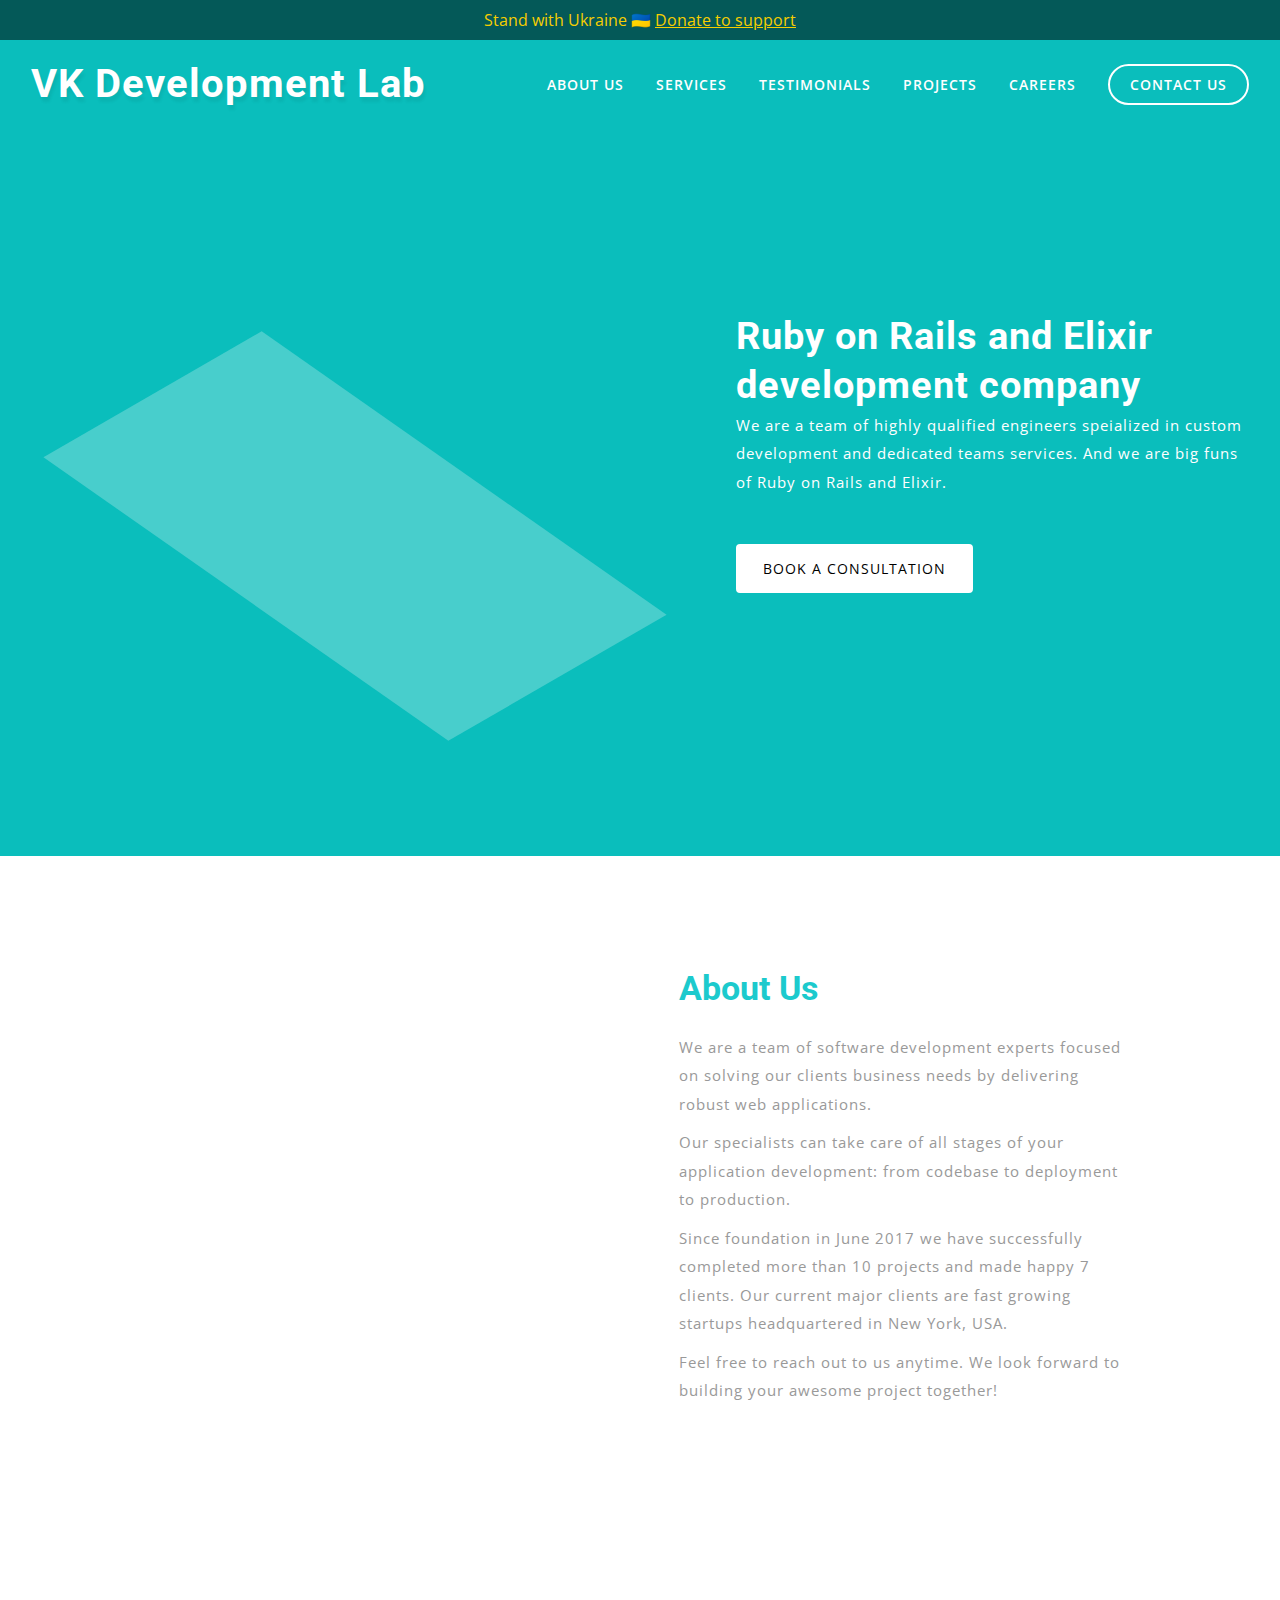
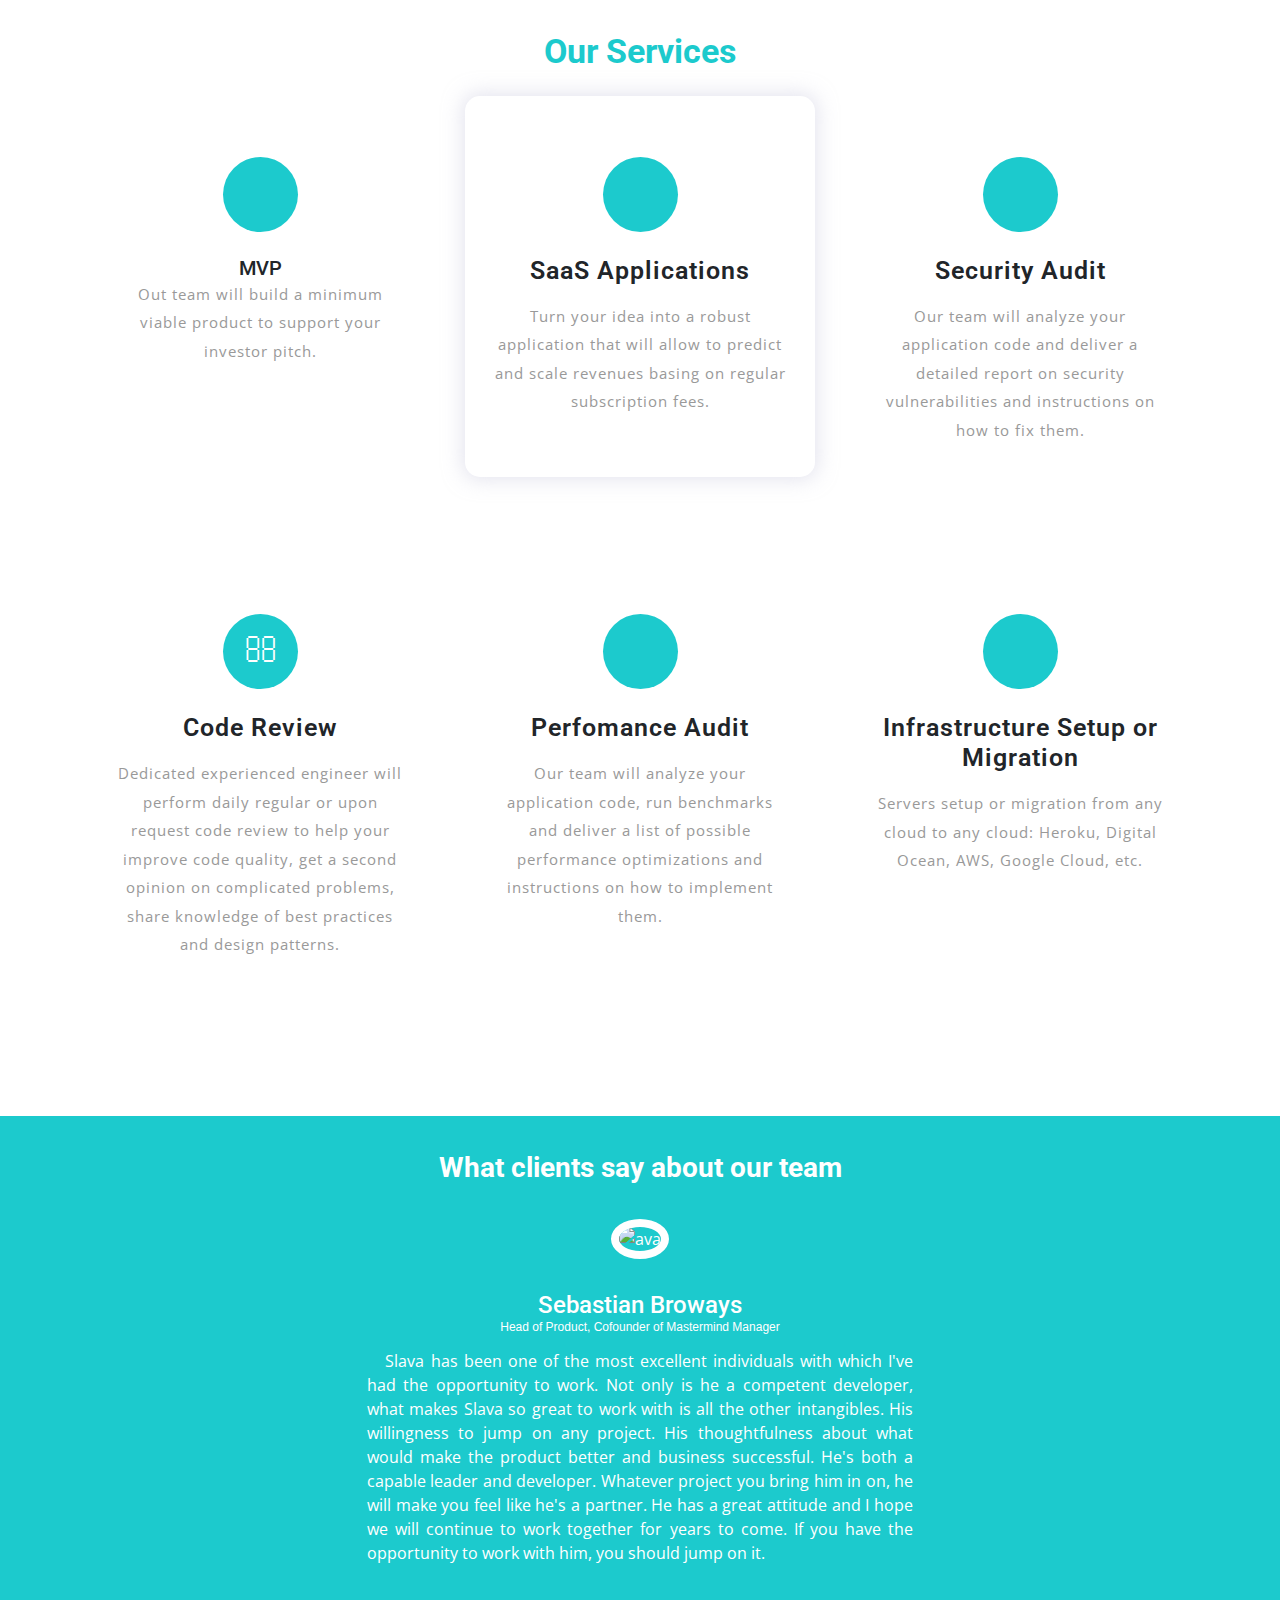
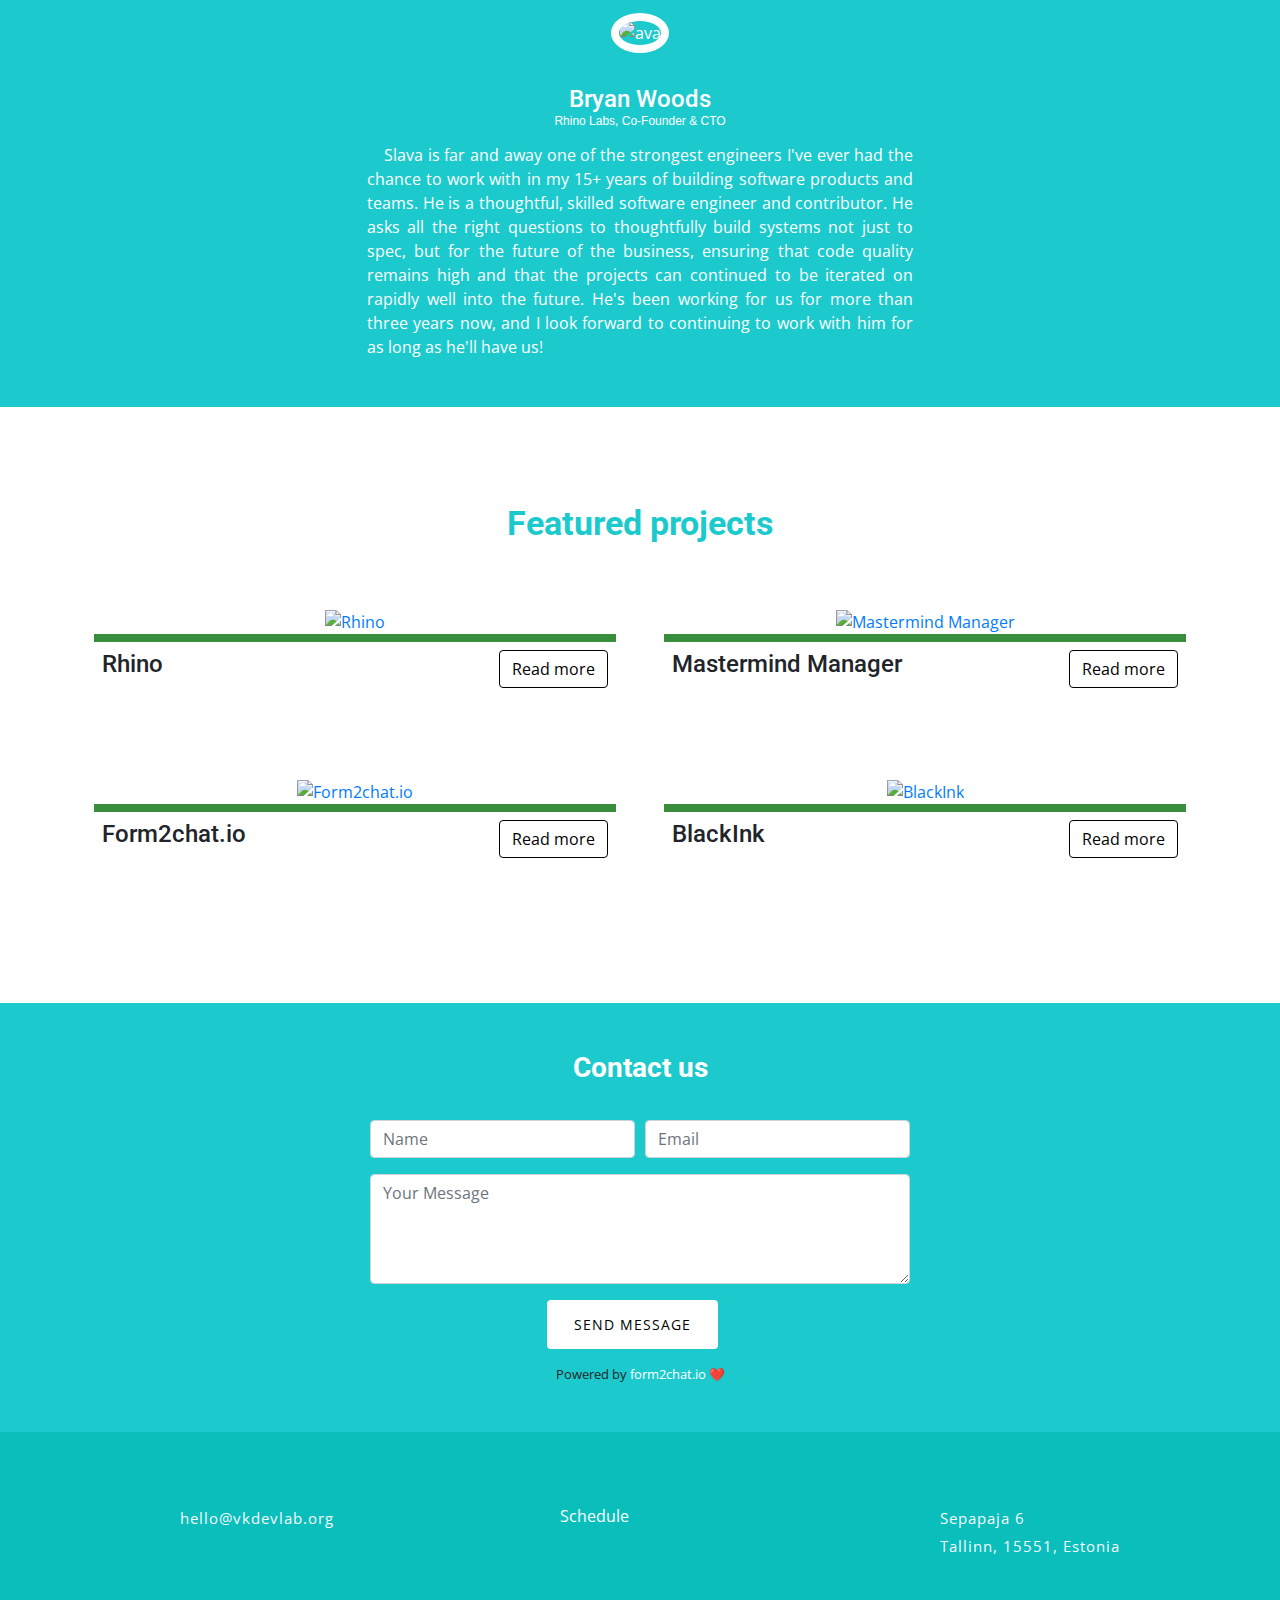
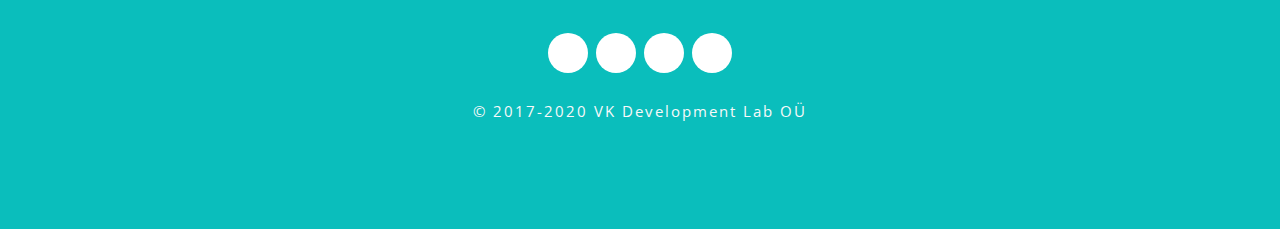
==== commit 0deee6ff: "Rebuild 2022-04-21 12:14:38" ====
--- a/docs/index.html
+++ b/docs/index.html
@@ -1 +1 @@
-<!DOCTYPE html><html><head><title>VK Development Lab OU</title><meta name="viewport" content="width=device-width,initial-scale=1"><meta charset="UTF-8"><meta name="keywords" content="VK Development Lab, Software development, Web development, Ruby, Ruby on Rails, Elixir, Phoenix Framework, Angular, React, Redux, MVP, SaaS applications, web projects support, web projects maintenance"><link rel="stylesheet" href="styles/main.css?142dff6923"><link rel="stylesheet" href="styles/vendor.css?68b3560b75"><link href="//fonts.googleapis.com/css?family=Roboto:100,100i,300,300i,400,400i,500,500i,700,700i,900,900i&amp;subset=cyrillic,cyrillic-ext,greek,greek-ext,latin-ext,vietnamese" rel="stylesheet"><link href="//fonts.googleapis.com/css?family=Open+Sans:300,300i,400,400i,600,600i,700,700i,800,800i&amp;subset=cyrillic,cyrillic-ext,greek,greek-ext,latin-ext,vietnamese" rel="stylesheet"><script src="https://www.google.com/recaptcha/api.js?render=6LchYK0UAAAAAMRflt6o0V_1imaH5KDnH5XVjWjB&onload=initRecaptcha&render=explicit"></script><script>var initRecaptcha=function(){grecaptcha.ready(function(){grecaptcha.execute("6LchYK0UAAAAAMRflt6o0V_1imaH5KDnH5XVjWjB",{action:"homepage"}).then(function(e){document.getElementById("recaptcha_token").value=e})})}</script></head><body><div class="main-mobpvt" id="home"><header class="fixed-header"><div class="container-fluid"><nav class="py-lg-4 py-3 px-xl-3 px-lg-3 px-2"><div id="logo"><h1><a href="/">VK Development Lab</a></h1></div><label for="drop" class="toggle">Menu</label> <input type="checkbox" id="drop"><ul class="menu mt-2"><li class="mx-lg-3 mx-md-4 my-md-0 my-2"><a href="/#about">About Us</a></li><li class="mx-lg-3 mx-md-4 my-md-0 my-2"><a href="/#services">Services</a></li><li class="mx-lg-3 mx-md-4 my-md-0 my-2"><a href="/#testi">Testimonials</a></li><li class="mx-lg-3 mx-md-4 my-md-0 my-2"><a href="/projects.html">Projects</a></li><li class="mx-lg-3 mx-md-4 my-md-0 my-2"><a href="/careers.html">Careers</a></li><li class="ml-lg-3 ml-md-4 mt-md-0 mt-2"><a href="/#contact" class="reqe-button">Contact Us</a></li></ul></nav></div></header><div class="main-banner"><div class="container-fluid"><div class="row"><div class="col-lg-6 banner-img"><div class="effect-mob"><img src="images/img.jpg?7fa6ada973" alt="" class="img-fluid image1"> <img src="images/img.jpg?7fa6ada973" alt="" class="img-fluid image2"> <img src="images/img.jpg?7fa6ada973" alt="" class="img-fluid image3"> <img src="images/img.jpg?7fa6ada973" alt="" class="img-fluid image4"></div></div><div class="col-lg-6 style-banner"><h1 class="text-wh font-weight-bold">Ruby on Rails and Elixir development company</h1><p class="text-wh">We are a team of highly qualified engineers speialized in custom development and dedicated teams services. And we are big funs of Ruby on Rails and Elixir.</p><a href="#contact" class="btn button-style mt-sm-5 mt-4 scroll">Book a Consultation</a></div></div></div></div></div><div class="about py-5" id="about"><div class="container py-xl-5 py-lg-3"><div class="row mb-lg-4"><div class="col-lg-6 aboutright mt-xl-0 mt-lg-5"><img src="images/about.png?6bb2d196e0" alt="" class="img-fluid"></div><div class="col-lg-5 aboutleft ml-xl-4 mt-lg-3 mt-4 about-us"><h3 class="tittle text-black font-weight-bold mb-4">About Us</h3><p>We are a team of software development experts focused on solving our clients business needs by delivering robust web applications.</p><p>Our specialists can take care of all stages of your application development: from codebase to deployment to production.</p><p>Since foundation in June 2017 we have successfully completed more than 10 projects and made happy 7 clients. Our current major clients are fast growing startups headquartered in New York, USA.</p><p>Feel free to reach out to us anytime. We look forward to building your awesome project together!</p></div></div></div></div><section class="banner-bottom-moblayouts py-5" id="services"><div class="container py-xl-5 py-lg-3"><h3 class="tittle text-center text-black font-weight-bold">Our Services</h3><div class="row pt-lg-4"><div class="col-lg-4 about-in text-center"><div class="card"><div class="card-body"><i class="fa fa-gavel mb-4" aria-hidden="true"></i><h5>MVP</h5><p class="card-text">Out team will build a minimum viable product to support your investor pitch.</p></div></div></div><div class="col-lg-4 about-in text-center my-lg-0 my-3"><div class="card active"><div class="card-body"><i class="fa fa-paint-brush mb-4" aria-hidden="true"></i><h5 class="card-title mb-3">SaaS Applications</h5><p class="card-text">Turn your idea into a robust application that will allow to predict and scale revenues basing on regular subscription fees.</p></div></div></div><div class="col-lg-4 about-in text-center"><div class="card"><div class="card-body"><i class="fa fa-shield mb-4" aria-hidden="true"></i><h5 class="card-title mb-3">Security Audit</h5><p class="card-text">Our team will analyze your application code and deliver a detailed report on security vulnerabilities and instructions on how to fix them.</p></div></div></div></div><div class="row mt-lg-4"><div class="col-lg-4 about-in mt-lg-4 text-center"><div class="card"><div class="card-body"><i class="fa fa-search mb-4" aria-hidden="true"></i><h5 class="card-title mb-3">Code Review</h5><p class="card-text">Dedicated experienced engineer will perform daily regular or upon request code review to help your improve code quality, get a second opinion on complicated problems, share knowledge of best practices and design patterns.</p></div></div></div><div class="col-lg-4 about-in mt-lg-4 text-center"><div class="card"><div class="card-body"><i class="fa fa-tachometer mb-4" aria-hidden="true"></i><h5 class="card-title mb-3">Perfomance Audit</h5><p class="card-text">Our team will analyze your application code, run benchmarks and deliver a list of possible performance optimizations and instructions on how to implement them.</p></div></div></div><div class="col-lg-4 about-in mt-lg-4 text-center"><div class="card"><div class="card-body"><i class="fa fa-truck mb-4" aria-hidden="true"></i><h5 class="card-title mb-3">Infrastructure Setup or Migration</h5><p class="card-text">Servers setup or migration from any cloud to any cloud: Heroku, Digital Ocean, AWS, Google Cloud, etc.</p></div></div></div></div></div></section><div class="testi-mobls text-center" id="testi"><div class="container col-lg-6 col-xs-12"><h3 class="bottom-title text-center font-weight-bold">What clients say about our team</h3><div class="autoplay"><article class="card_bg-yes"><div class="card__iconbox"><img src="/images/reviews/sebastian_broways.jpg?b04b74136b" class="card__avatar" alt="ava"></div><div class="card__content"><h4 class="title title_small card__title">Sebastian Broways</h4><span class="card__caption">Head of Product, Cofounder of Mastermind Manager</span><blockquote class="card__description card__blockquote"><span><i class="icon fa fa-quote-left"></i> Slava has been one of the most excellent individuals with which I've had the opportunity to work. Not only is he a competent developer, what makes Slava so great to work with is all the other intangibles. His willingness to jump on any project. His thoughtfulness about what would make the product better and business successful. He's both a capable leader and developer. Whatever project you bring him in on, he will make you feel like he's a partner. He has a great attitude and I hope we will continue to work together for years to come. If you have the opportunity to work with him, you should jump on it. <i class="icon fa fa-quote-right"></i></span></blockquote></div></article><article class="card_bg-yes"><div class="card__iconbox"><img src="/images/reviews/Bryan.jpg?eb9a692502" class="card__avatar" alt="ava"></div><div class="card__content"><h4 class="title title_small card__title">Bryan Woods</h4><span class="card__caption">Rhino Labs, Co-Founder & CTO</span><blockquote class="card__description card__blockquote"><span><i class="icon fa fa-quote-left"></i> Slava is far and away one of the strongest engineers I've ever had the chance to work with in my 15+ years of building software products and teams. He is a thoughtful, skilled software engineer and contributor. He asks all the right questions to thoughtfully build systems not just to spec, but for the future of the business, ensuring that code quality remains high and that the projects can continued to be iterated on rapidly well into the future. He's been working for us for more than three years now, and I look forward to continuing to work with him for as long as he'll have us! <i class="icon fa fa-quote-right"></i></span></blockquote></div></article></div></div></div><section class="banner-bottom-moblayouts py-5" id="projects"><div class="container py-xl-5 py-lg-3"><h3 class="tittle text-center text-black font-weight-bold">Featured projects</h3><div class="row pt-lg-4 projectList"><div class="col-lg-6 about-in text-center"><div class="card"><article class="projectcard"><header class="projectcard__header"><a href="/images/portfolio/rhino_new@2x.jpg?143f39b05f" data-lightbox="/images/portfolio/rhino_new@2x.jpg?143f39b05f"><img class="responsive-img thumb-img" src="/images/portfolio/thumb/rhino_new@0.5x.jpg?22efc86051" alt="Rhino"></a></header><div class="projectcard__content"><div class="featured-item__description"><h4 class="title title_small projectcard__title">Rhino</h4><a href="&#x2F;projects.html" class="btn website">Read more</a></div></div></article></div></div><div class="col-lg-6 about-in text-center"><div class="card"><article class="projectcard"><header class="projectcard__header"><a href="/images/portfolio/mastermind@2x.jpg?19c483e9b1" data-lightbox="/images/portfolio/mastermind@2x.jpg?19c483e9b1"><img class="responsive-img thumb-img" src="/images/portfolio/thumb/mastermind@0.5x.jpg?9e926f0071" alt="Mastermind Manager"></a></header><div class="projectcard__content"><div class="featured-item__description"><h4 class="title title_small projectcard__title">Mastermind Manager</h4><a href="&#x2F;projects.html#mastermind" class="btn website">Read more</a></div></div></article></div></div><div class="col-lg-6 about-in text-center"><div class="card"><article class="projectcard"><header class="projectcard__header"><a href="/images/portfolio/form2chat_1.png?bf1d532143" data-lightbox="/images/portfolio/form2chat_1.png?bf1d532143"><img class="responsive-img thumb-img" src="/images/portfolio/thumb/form2chat_1.jpg?4171cf8068" alt="Form2chat.io"></a></header><div class="projectcard__content"><div class="featured-item__description"><h4 class="title title_small projectcard__title">Form2chat.io</h4><a href="&#x2F;projects.html#form2chat" class="btn website">Read more</a></div></div></article></div></div><div class="col-lg-6 about-in text-center"><div class="card"><article class="projectcard"><header class="projectcard__header"><a href="/images/portfolio/blackink.jpg?1874161df2" data-lightbox="/images/portfolio/blackink.jpg?1874161df2"><img class="responsive-img thumb-img" src="/images/portfolio/thumb/blackink.jpg?8715347a12" alt="BlackInk"></a></header><div class="projectcard__content"><div class="featured-item__description"><h4 class="title title_small projectcard__title">BlackInk</h4><a href="&#x2F;projects.html#blackink" class="btn website">Read more</a></div></div></article></div></div></div></div></section><div class="testi-mobls py-5 text-center" id="contact"><div class="container"><h3 class="bottom-title text-center font-weight-bold">Contact us</h3><div class="row" style="justify-content:center"><div class="col-lg-6 col-xs-12"><form action="https://form2chat.io/f/22e9a81" method="POST"><div class="form-group"><div class="form-row"><div class="col"><input type="text" name="name" class="form-control" placeholder="Name" required></div><div class="col"><input type="email" name="email" class="form-control" placeholder="Email" required></div><input type="hidden" id="recaptcha_token" name="recaptcha_token"><input type="hidden" name="action" value="validate_captcha"><input type="hidden" name="_gotyou"></div></div><div class="form-group"><textarea placeholder="Your Message" class="form-control" name="message" rows="4" required></textarea></div><div class="mt-1 contact-form-controls"><button type="submit" class="btn button-style mr-3">Send message</button></div><div class="small mt-3 form-chat-ref">Powered by <a target="_blank" href="https://form2chat.io">form2chat.io</a> ❤️</div></form></div></div></div></div><footer class="footer py-5"><div class="container pt-xl-4 pt-lg-3"><div class="address row mb-4"><div class="col-lg-4 address-grid"><div class="row address-info"><div class="col-md-3 col-4 text-right"><i class="fa fa-envelope"></i></div><div class="col-md-9 col-8"><p><a href="mailto:hello@vkdevlab.org" class="text-li">hello@vkdevlab.org</a></p></div></div></div><div class="col-lg-4 address-grid my-lg-0 my-4"><div class="row address-info"><div class="col-md-3 col-4 text-right"><i class="fa fa-phone"></i></div><div class="col-md-9 col-8"><a class="text-wh" href="https://meet.vklab.dev/introduction" target="_blank">Schedule</a></div></div></div><div class="col-lg-4 address-grid"><div class="row address-info"><div class="col-md-3 col-4 text-right"><i class="fa fa-map"></i></div><div class="col-md-9 col-8"><p class="text-li">Sepapaja 6</p><p class="text-li">Tallinn, 15551, Estonia</p></div></div></div></div><div class="mobl-footer text-center pt-lg-4 mt-5"><ul class="list-unstyled"><li class="mx-1"><a href="https://www.linkedin.com/company/14781169" target="_blank"><i class="fa fa-linkedin"></i></a></li><li class="mx-1"><a href="https://github.com/vk-lab" target="_blank"><i class="fa fa-github"></i></a></li><li class="mx-1"><a href="https://www.facebook.com/vkdevlab/" target="_blank"><i class="fa fa-facebook-f"></i></a></li><li class="mx-1"><a href="https://twitter.com/primazp" target="_blank"><i class="fa fa-twitter"></i></a></li></ul></div><p class="copy-right-grids text-li text-center mt-4">© 2017-2020 VK Development Lab O&#xDC;</p><div class="text-center"><a href="#home" class="move-top text-center mt-3"></a></div></div></footer><script src="scripts/vendor.js?ad8f267558"></script><script src="scripts/main.js?634c893b70"></script><script async defer="defer" src="https://cdn.simpleanalytics.io/hello.js"></script><noscript><img src="https://api.simpleanalytics.io/hello.gif" alt=""></noscript></body></html>+<!DOCTYPE html><html><head><title>VK Development Lab OU</title><meta name="viewport" content="width=device-width,initial-scale=1"><meta charset="UTF-8"><meta name="keywords" content="VK Development Lab, Software development, Web development, Ruby, Ruby on Rails, Elixir, Phoenix Framework, Angular, React, Redux, MVP, SaaS applications, web projects support, web projects maintenance"><link rel="stylesheet" href="styles/main.css?297906952b"><link rel="stylesheet" href="styles/vendor.css?68b3560b75"><link href="//fonts.googleapis.com/css?family=Roboto:100,100i,300,300i,400,400i,500,500i,700,700i,900,900i&amp;subset=cyrillic,cyrillic-ext,greek,greek-ext,latin-ext,vietnamese" rel="stylesheet"><link href="//fonts.googleapis.com/css?family=Open+Sans:300,300i,400,400i,600,600i,700,700i,800,800i&amp;subset=cyrillic,cyrillic-ext,greek,greek-ext,latin-ext,vietnamese" rel="stylesheet"><script src="https://www.google.com/recaptcha/api.js?render=6LchYK0UAAAAAMRflt6o0V_1imaH5KDnH5XVjWjB&onload=initRecaptcha&render=explicit"></script><script>var initRecaptcha=function(){grecaptcha.ready(function(){grecaptcha.execute("6LchYK0UAAAAAMRflt6o0V_1imaH5KDnH5XVjWjB",{action:"homepage"}).then(function(e){document.getElementById("recaptcha_token").value=e})})}</script></head><body><div class="main-mobpvt" id="home"><header class="fixed-header"><a href="https://savelife.in.ua/en/donate/" target="_blank" class="stand-with-ukraine">Stand with Ukraine 🇺🇦 <u>Donate to support</u></a><div class="container-fluid"><nav class="py-lg-4 py-3 px-xl-3 px-lg-3 px-2"><div id="logo"><h1><a href="/">VK Development Lab</a></h1></div><label for="drop" class="toggle">Menu</label> <input type="checkbox" id="drop"><ul class="menu mt-2"><li class="mx-lg-3 mx-md-4 my-md-0 my-2"><a href="/#about">About Us</a></li><li class="mx-lg-3 mx-md-4 my-md-0 my-2"><a href="/#services">Services</a></li><li class="mx-lg-3 mx-md-4 my-md-0 my-2"><a href="/#testi">Testimonials</a></li><li class="mx-lg-3 mx-md-4 my-md-0 my-2"><a href="/projects.html">Projects</a></li><li class="mx-lg-3 mx-md-4 my-md-0 my-2"><a href="/careers.html">Careers</a></li><li class="ml-lg-3 ml-md-4 mt-md-0 mt-2"><a href="/#contact" class="reqe-button">Contact Us</a></li></ul></nav></div></header><div class="main-banner"><div class="container-fluid"><div class="row"><div class="col-lg-6 banner-img"><div class="effect-mob"><img src="images/img.jpg?7fa6ada973" alt="" class="img-fluid image1"> <img src="images/img.jpg?7fa6ada973" alt="" class="img-fluid image2"> <img src="images/img.jpg?7fa6ada973" alt="" class="img-fluid image3"> <img src="images/img.jpg?7fa6ada973" alt="" class="img-fluid image4"></div></div><div class="col-lg-6 style-banner"><h1 class="text-wh font-weight-bold">Ruby on Rails and Elixir development company</h1><p class="text-wh">We are a team of highly qualified engineers speialized in custom development and dedicated teams services. And we are big funs of Ruby on Rails and Elixir.</p><a href="#contact" class="btn button-style mt-sm-5 mt-4 scroll">Book a Consultation</a></div></div></div></div></div><div class="about py-5" id="about"><div class="container py-xl-5 py-lg-3"><div class="row mb-lg-4"><div class="col-lg-6 aboutright mt-xl-0 mt-lg-5"><img src="images/about.png?6bb2d196e0" alt="" class="img-fluid"></div><div class="col-lg-5 aboutleft ml-xl-4 mt-lg-3 mt-4 about-us"><h3 class="tittle text-black font-weight-bold mb-4">About Us</h3><p>We are a team of software development experts focused on solving our clients business needs by delivering robust web applications.</p><p>Our specialists can take care of all stages of your application development: from codebase to deployment to production.</p><p>Since foundation in June 2017 we have successfully completed more than 10 projects and made happy 7 clients. Our current major clients are fast growing startups headquartered in New York, USA.</p><p>Feel free to reach out to us anytime. We look forward to building your awesome project together!</p></div></div></div></div><section class="banner-bottom-moblayouts py-5" id="services"><div class="container py-xl-5 py-lg-3"><h3 class="tittle text-center text-black font-weight-bold">Our Services</h3><div class="row pt-lg-4"><div class="col-lg-4 about-in text-center"><div class="card"><div class="card-body"><i class="fa fa-gavel mb-4" aria-hidden="true"></i><h5>MVP</h5><p class="card-text">Out team will build a minimum viable product to support your investor pitch.</p></div></div></div><div class="col-lg-4 about-in text-center my-lg-0 my-3"><div class="card active"><div class="card-body"><i class="fa fa-paint-brush mb-4" aria-hidden="true"></i><h5 class="card-title mb-3">SaaS Applications</h5><p class="card-text">Turn your idea into a robust application that will allow to predict and scale revenues basing on regular subscription fees.</p></div></div></div><div class="col-lg-4 about-in text-center"><div class="card"><div class="card-body"><i class="fa fa-shield mb-4" aria-hidden="true"></i><h5 class="card-title mb-3">Security Audit</h5><p class="card-text">Our team will analyze your application code and deliver a detailed report on security vulnerabilities and instructions on how to fix them.</p></div></div></div></div><div class="row mt-lg-4"><div class="col-lg-4 about-in mt-lg-4 text-center"><div class="card"><div class="card-body"><i class="fa fa-search mb-4" aria-hidden="true"></i><h5 class="card-title mb-3">Code Review</h5><p class="card-text">Dedicated experienced engineer will perform daily regular or upon request code review to help your improve code quality, get a second opinion on complicated problems, share knowledge of best practices and design patterns.</p></div></div></div><div class="col-lg-4 about-in mt-lg-4 text-center"><div class="card"><div class="card-body"><i class="fa fa-tachometer mb-4" aria-hidden="true"></i><h5 class="card-title mb-3">Perfomance Audit</h5><p class="card-text">Our team will analyze your application code, run benchmarks and deliver a list of possible performance optimizations and instructions on how to implement them.</p></div></div></div><div class="col-lg-4 about-in mt-lg-4 text-center"><div class="card"><div class="card-body"><i class="fa fa-truck mb-4" aria-hidden="true"></i><h5 class="card-title mb-3">Infrastructure Setup or Migration</h5><p class="card-text">Servers setup or migration from any cloud to any cloud: Heroku, Digital Ocean, AWS, Google Cloud, etc.</p></div></div></div></div></div></section><div class="testi-mobls text-center" id="testi"><div class="container col-lg-6 col-xs-12"><h3 class="bottom-title text-center font-weight-bold">What clients say about our team</h3><div class="autoplay"><article class="card_bg-yes"><div class="card__iconbox"><img src="/images/reviews/sebastian_broways.jpg?b04b74136b" class="card__avatar" alt="ava"></div><div class="card__content"><h4 class="title title_small card__title">Sebastian Broways</h4><span class="card__caption">Head of Product, Cofounder of Mastermind Manager</span><blockquote class="card__description card__blockquote"><span><i class="icon fa fa-quote-left"></i> Slava has been one of the most excellent individuals with which I've had the opportunity to work. Not only is he a competent developer, what makes Slava so great to work with is all the other intangibles. His willingness to jump on any project. His thoughtfulness about what would make the product better and business successful. He's both a capable leader and developer. Whatever project you bring him in on, he will make you feel like he's a partner. He has a great attitude and I hope we will continue to work together for years to come. If you have the opportunity to work with him, you should jump on it. <i class="icon fa fa-quote-right"></i></span></blockquote></div></article><article class="card_bg-yes"><div class="card__iconbox"><img src="/images/reviews/Bryan.jpg?eb9a692502" class="card__avatar" alt="ava"></div><div class="card__content"><h4 class="title title_small card__title">Bryan Woods</h4><span class="card__caption">Rhino Labs, Co-Founder & CTO</span><blockquote class="card__description card__blockquote"><span><i class="icon fa fa-quote-left"></i> Slava is far and away one of the strongest engineers I've ever had the chance to work with in my 15+ years of building software products and teams. He is a thoughtful, skilled software engineer and contributor. He asks all the right questions to thoughtfully build systems not just to spec, but for the future of the business, ensuring that code quality remains high and that the projects can continued to be iterated on rapidly well into the future. He's been working for us for more than three years now, and I look forward to continuing to work with him for as long as he'll have us! <i class="icon fa fa-quote-right"></i></span></blockquote></div></article></div></div></div><section class="banner-bottom-moblayouts py-5" id="projects"><div class="container py-xl-5 py-lg-3"><h3 class="tittle text-center text-black font-weight-bold">Featured projects</h3><div class="row pt-lg-4 projectList"><div class="col-lg-6 about-in text-center"><div class="card"><article class="projectcard"><header class="projectcard__header"><a href="/images/portfolio/rhino_new@2x.jpg?143f39b05f" data-lightbox="/images/portfolio/rhino_new@2x.jpg?143f39b05f"><img class="responsive-img thumb-img" src="/images/portfolio/thumb/rhino_new@0.5x.jpg?22efc86051" alt="Rhino"></a></header><div class="projectcard__content"><div class="featured-item__description"><h4 class="title title_small projectcard__title">Rhino</h4><a href="&#x2F;projects.html" class="btn website">Read more</a></div></div></article></div></div><div class="col-lg-6 about-in text-center"><div class="card"><article class="projectcard"><header class="projectcard__header"><a href="/images/portfolio/mastermind@2x.jpg?19c483e9b1" data-lightbox="/images/portfolio/mastermind@2x.jpg?19c483e9b1"><img class="responsive-img thumb-img" src="/images/portfolio/thumb/mastermind@0.5x.jpg?9e926f0071" alt="Mastermind Manager"></a></header><div class="projectcard__content"><div class="featured-item__description"><h4 class="title title_small projectcard__title">Mastermind Manager</h4><a href="&#x2F;projects.html#mastermind" class="btn website">Read more</a></div></div></article></div></div><div class="col-lg-6 about-in text-center"><div class="card"><article class="projectcard"><header class="projectcard__header"><a href="/images/portfolio/form2chat_1.png?bf1d532143" data-lightbox="/images/portfolio/form2chat_1.png?bf1d532143"><img class="responsive-img thumb-img" src="/images/portfolio/thumb/form2chat_1.jpg?4171cf8068" alt="Form2chat.io"></a></header><div class="projectcard__content"><div class="featured-item__description"><h4 class="title title_small projectcard__title">Form2chat.io</h4><a href="&#x2F;projects.html#form2chat" class="btn website">Read more</a></div></div></article></div></div><div class="col-lg-6 about-in text-center"><div class="card"><article class="projectcard"><header class="projectcard__header"><a href="/images/portfolio/blackink.jpg?1874161df2" data-lightbox="/images/portfolio/blackink.jpg?1874161df2"><img class="responsive-img thumb-img" src="/images/portfolio/thumb/blackink.jpg?8715347a12" alt="BlackInk"></a></header><div class="projectcard__content"><div class="featured-item__description"><h4 class="title title_small projectcard__title">BlackInk</h4><a href="&#x2F;projects.html#blackink" class="btn website">Read more</a></div></div></article></div></div></div></div></section><div class="testi-mobls py-5 text-center" id="contact"><div class="container"><h3 class="bottom-title text-center font-weight-bold">Contact us</h3><div class="row" style="justify-content:center"><div class="col-lg-6 col-xs-12"><form action="https://form2chat.io/f/22e9a81" method="POST"><div class="form-group"><div class="form-row"><div class="col"><input type="text" name="name" class="form-control" placeholder="Name" required></div><div class="col"><input type="email" name="email" class="form-control" placeholder="Email" required></div><input type="hidden" id="recaptcha_token" name="recaptcha_token"><input type="hidden" name="action" value="validate_captcha"><input type="hidden" name="_gotyou"></div></div><div class="form-group"><textarea placeholder="Your Message" class="form-control" name="message" rows="4" required></textarea></div><div class="mt-1 contact-form-controls"><button type="submit" class="btn button-style mr-3">Send message</button></div><div class="small mt-3 form-chat-ref">Powered by <a target="_blank" href="https://form2chat.io">form2chat.io</a> ❤️</div></form></div></div></div></div><footer class="footer py-5"><div class="container pt-xl-4 pt-lg-3"><div class="address row mb-4"><div class="col-lg-4 address-grid"><div class="row address-info"><div class="col-md-3 col-4 text-right"><i class="fa fa-envelope"></i></div><div class="col-md-9 col-8"><p><a href="mailto:hello@vkdevlab.org" class="text-li">hello@vkdevlab.org</a></p></div></div></div><div class="col-lg-4 address-grid my-lg-0 my-4"><div class="row address-info"><div class="col-md-3 col-4 text-right"><i class="fa fa-phone"></i></div><div class="col-md-9 col-8"><a class="text-wh" href="https://meet.vklab.dev/introduction" target="_blank">Schedule</a></div></div></div><div class="col-lg-4 address-grid"><div class="row address-info"><div class="col-md-3 col-4 text-right"><i class="fa fa-map"></i></div><div class="col-md-9 col-8"><p class="text-li">Sepapaja 6</p><p class="text-li">Tallinn, 15551, Estonia</p></div></div></div></div><div class="mobl-footer text-center pt-lg-4 mt-5"><ul class="list-unstyled"><li class="mx-1"><a href="https://www.linkedin.com/company/14781169" target="_blank"><i class="fa fa-linkedin"></i></a></li><li class="mx-1"><a href="https://github.com/vk-lab" target="_blank"><i class="fa fa-github"></i></a></li><li class="mx-1"><a href="https://www.facebook.com/vkdevlab/" target="_blank"><i class="fa fa-facebook-f"></i></a></li><li class="mx-1"><a href="https://twitter.com/primazp" target="_blank"><i class="fa fa-twitter"></i></a></li></ul></div><p class="copy-right-grids text-li text-center mt-4">© 2017-2020 VK Development Lab O&#xDC;</p><div class="text-center"><a href="#home" class="move-top text-center mt-3"></a></div></div></footer><script src="scripts/vendor.js?ad8f267558"></script><script src="scripts/main.js?634c893b70"></script><script async defer="defer" src="https://cdn.simpleanalytics.io/hello.js"></script><noscript><img src="https://api.simpleanalytics.io/hello.gif" alt=""></noscript></body></html>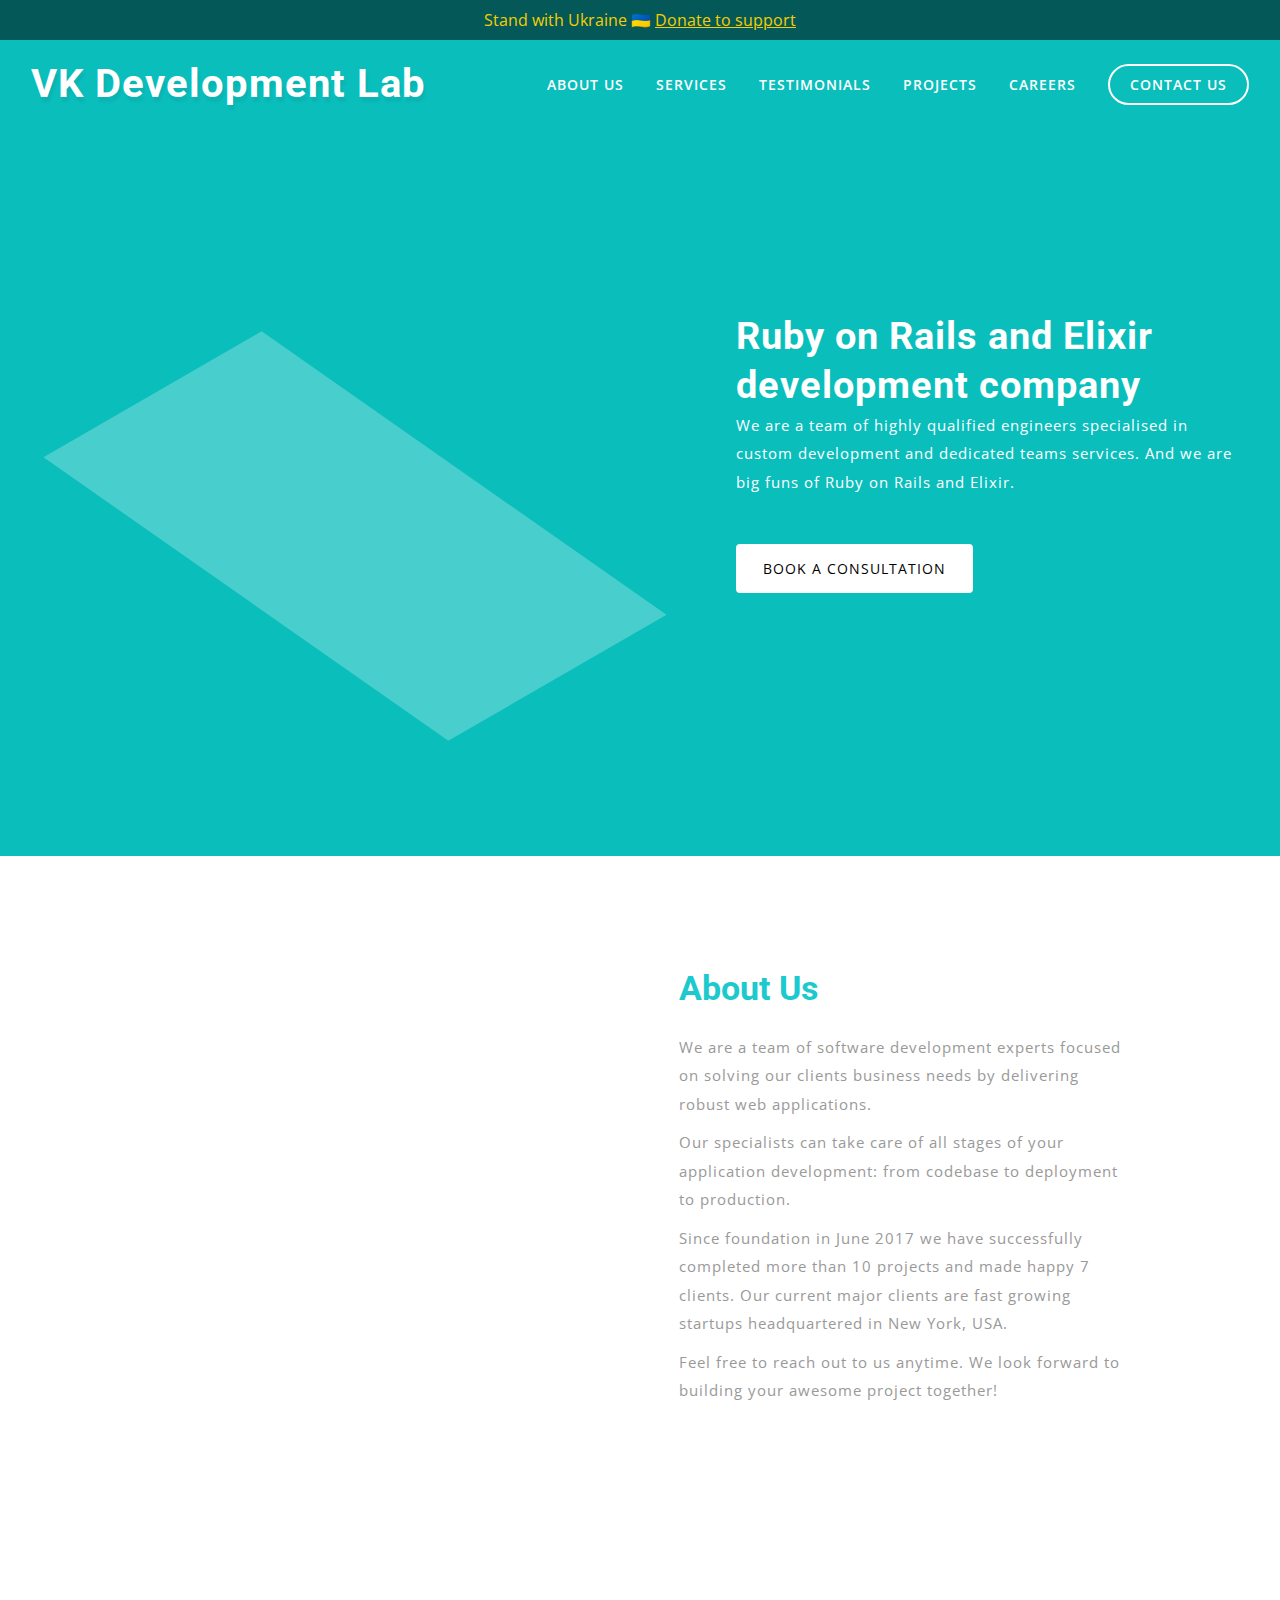
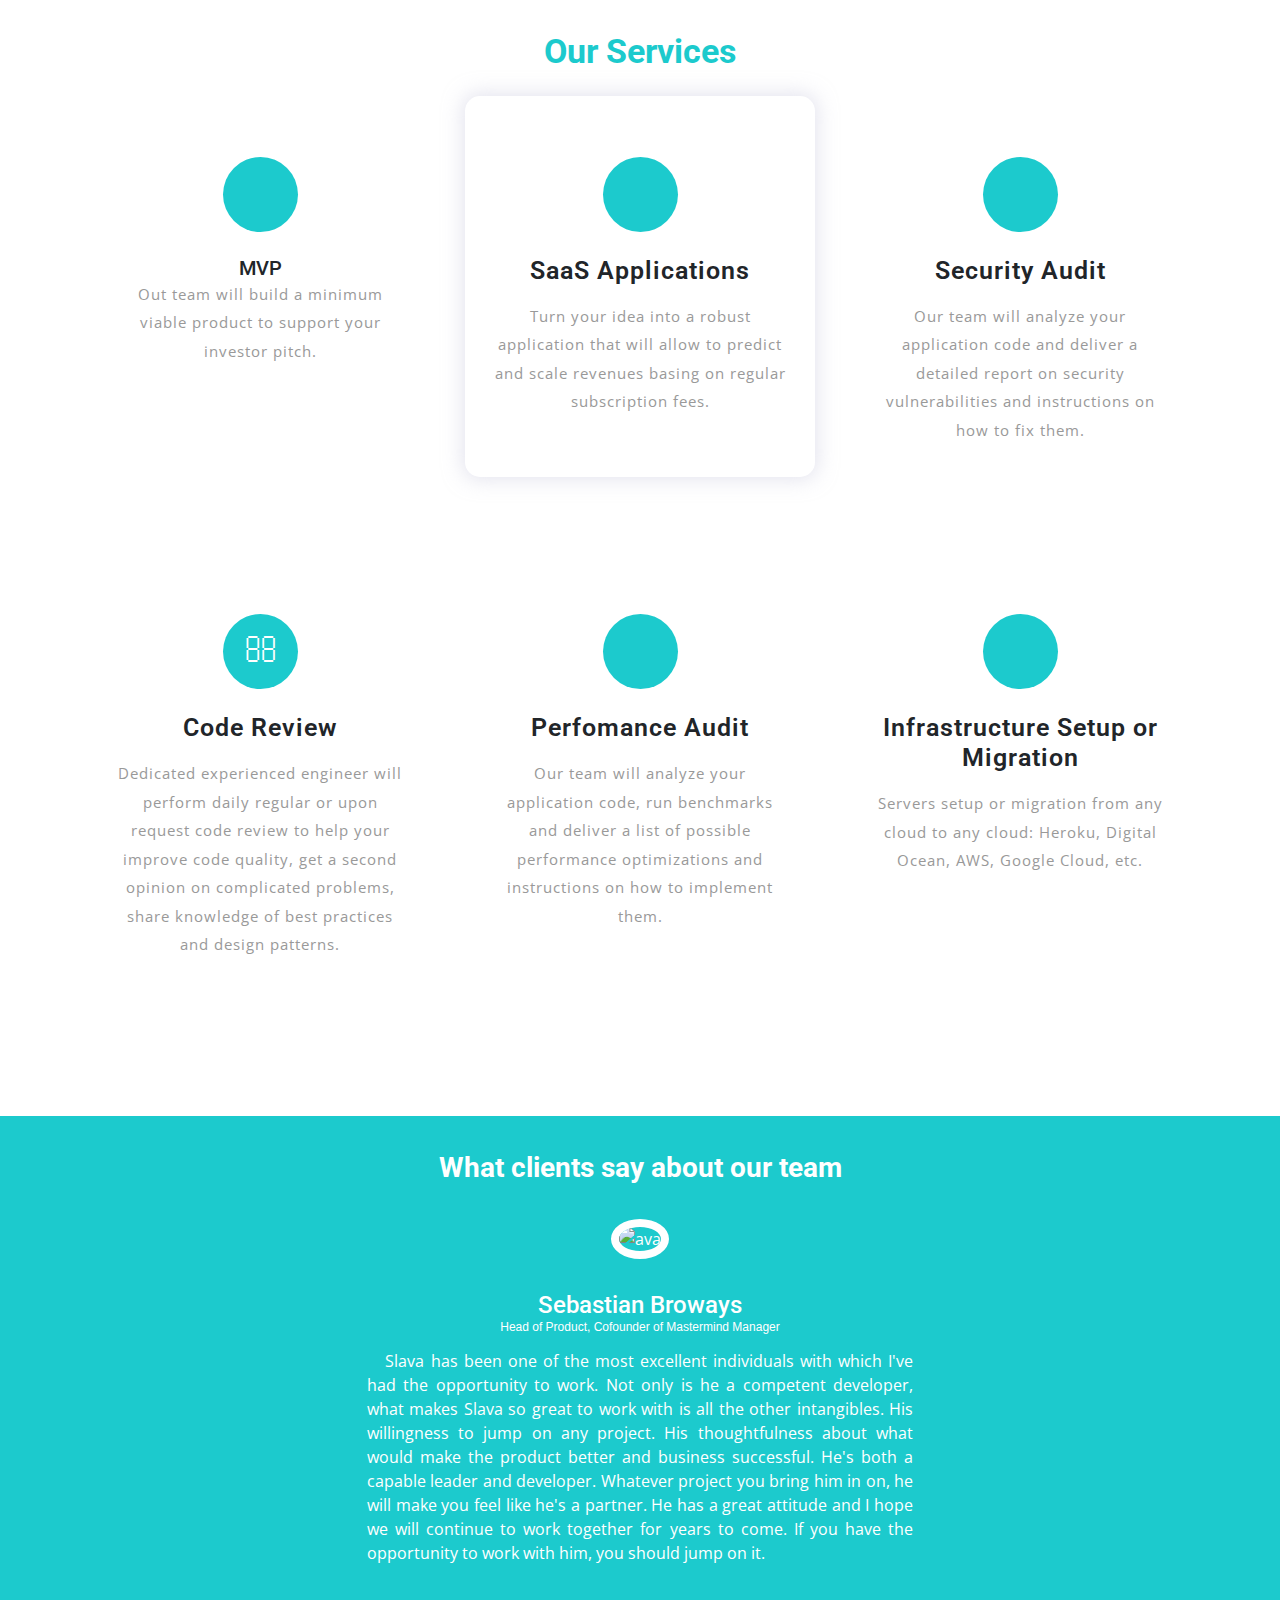
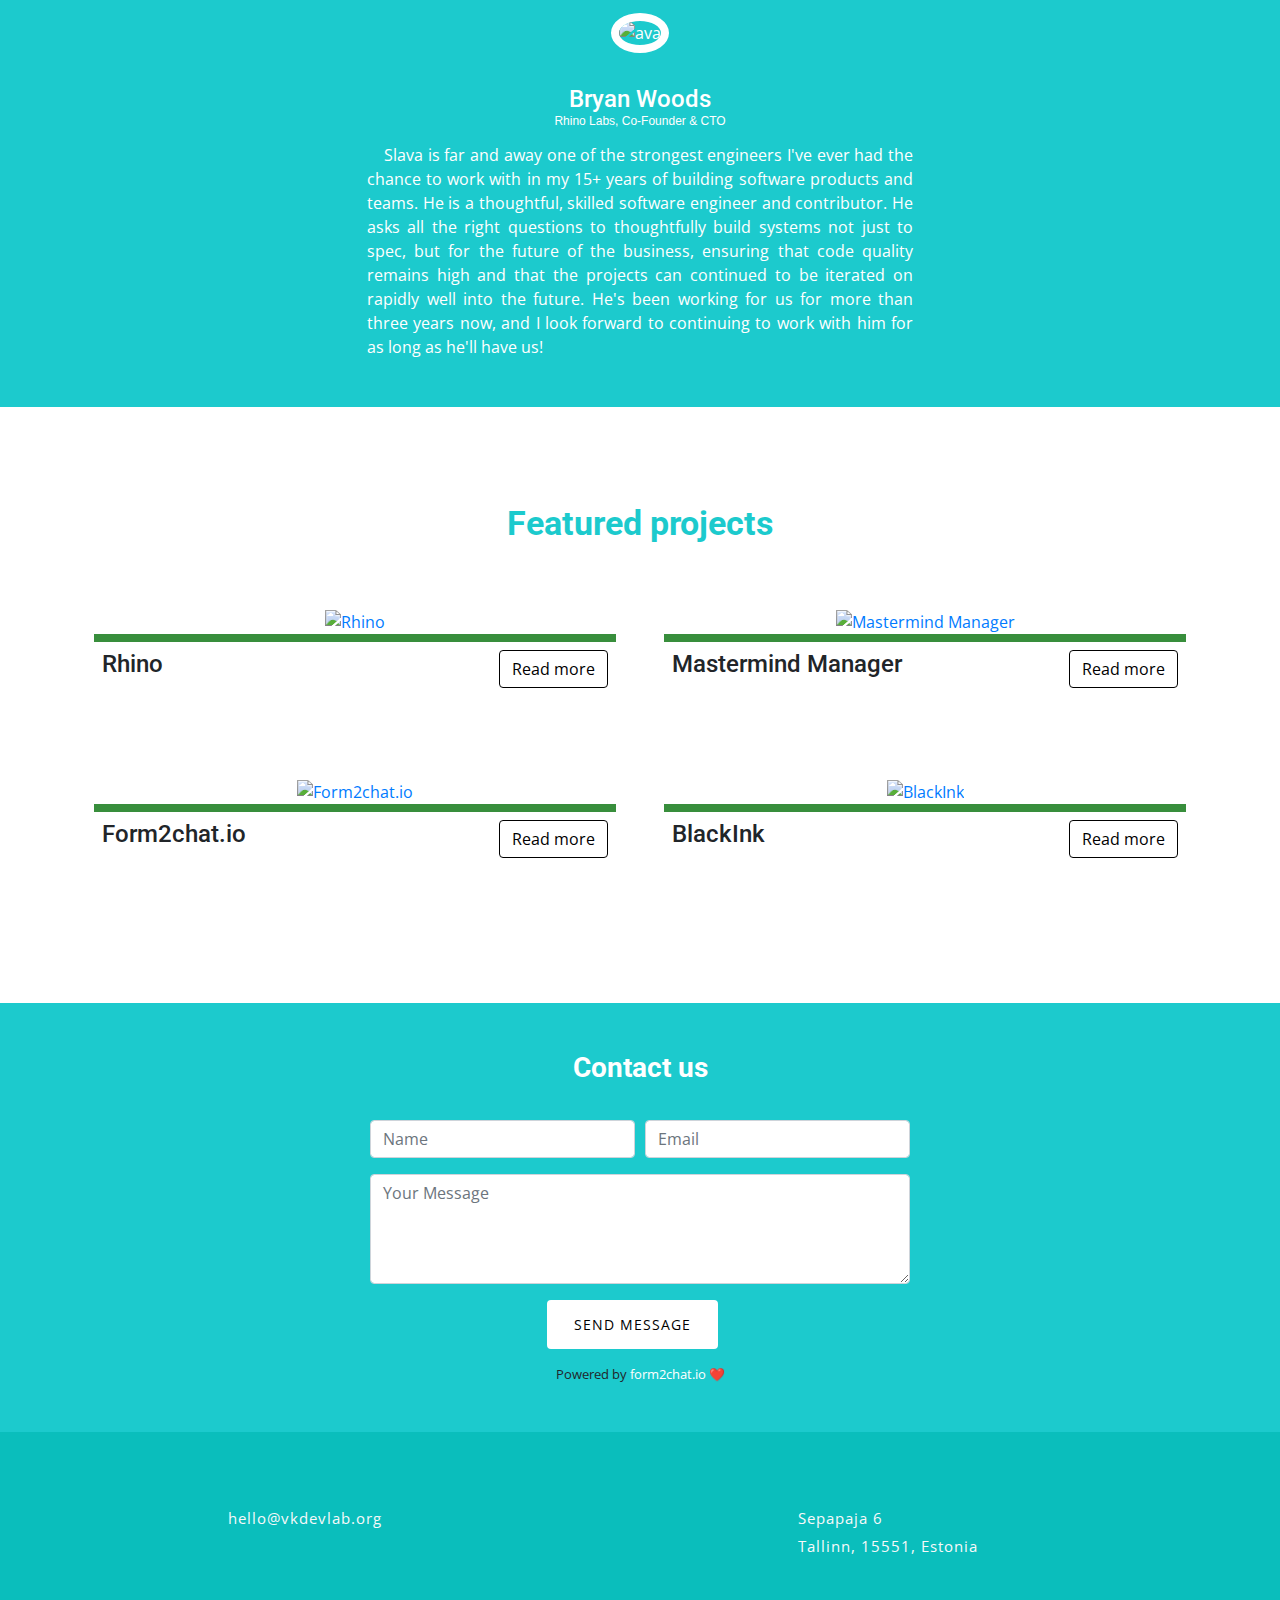
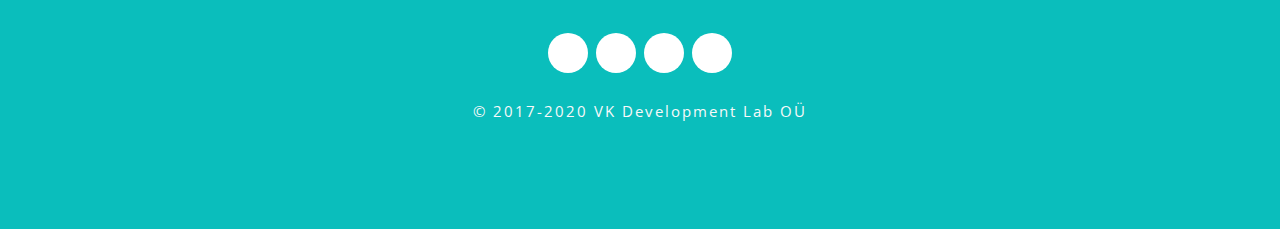
==== commit fb6e9e46: "Rebuild 2022-05-16 21:44:20" ====
--- a/docs/index.html
+++ b/docs/index.html
@@ -1 +1 @@
-<!DOCTYPE html><html><head><title>VK Development Lab OU</title><meta name="viewport" content="width=device-width,initial-scale=1"><meta charset="UTF-8"><meta name="keywords" content="VK Development Lab, Software development, Web development, Ruby, Ruby on Rails, Elixir, Phoenix Framework, Angular, React, Redux, MVP, SaaS applications, web projects support, web projects maintenance"><link rel="stylesheet" href="styles/main.css?297906952b"><link rel="stylesheet" href="styles/vendor.css?68b3560b75"><link href="//fonts.googleapis.com/css?family=Roboto:100,100i,300,300i,400,400i,500,500i,700,700i,900,900i&amp;subset=cyrillic,cyrillic-ext,greek,greek-ext,latin-ext,vietnamese" rel="stylesheet"><link href="//fonts.googleapis.com/css?family=Open+Sans:300,300i,400,400i,600,600i,700,700i,800,800i&amp;subset=cyrillic,cyrillic-ext,greek,greek-ext,latin-ext,vietnamese" rel="stylesheet"><script src="https://www.google.com/recaptcha/api.js?render=6LchYK0UAAAAAMRflt6o0V_1imaH5KDnH5XVjWjB&onload=initRecaptcha&render=explicit"></script><script>var initRecaptcha=function(){grecaptcha.ready(function(){grecaptcha.execute("6LchYK0UAAAAAMRflt6o0V_1imaH5KDnH5XVjWjB",{action:"homepage"}).then(function(e){document.getElementById("recaptcha_token").value=e})})}</script></head><body><div class="main-mobpvt" id="home"><header class="fixed-header"><a href="https://savelife.in.ua/en/donate/" target="_blank" class="stand-with-ukraine">Stand with Ukraine 🇺🇦 <u>Donate to support</u></a><div class="container-fluid"><nav class="py-lg-4 py-3 px-xl-3 px-lg-3 px-2"><div id="logo"><h1><a href="/">VK Development Lab</a></h1></div><label for="drop" class="toggle">Menu</label> <input type="checkbox" id="drop"><ul class="menu mt-2"><li class="mx-lg-3 mx-md-4 my-md-0 my-2"><a href="/#about">About Us</a></li><li class="mx-lg-3 mx-md-4 my-md-0 my-2"><a href="/#services">Services</a></li><li class="mx-lg-3 mx-md-4 my-md-0 my-2"><a href="/#testi">Testimonials</a></li><li class="mx-lg-3 mx-md-4 my-md-0 my-2"><a href="/projects.html">Projects</a></li><li class="mx-lg-3 mx-md-4 my-md-0 my-2"><a href="/careers.html">Careers</a></li><li class="ml-lg-3 ml-md-4 mt-md-0 mt-2"><a href="/#contact" class="reqe-button">Contact Us</a></li></ul></nav></div></header><div class="main-banner"><div class="container-fluid"><div class="row"><div class="col-lg-6 banner-img"><div class="effect-mob"><img src="images/img.jpg?7fa6ada973" alt="" class="img-fluid image1"> <img src="images/img.jpg?7fa6ada973" alt="" class="img-fluid image2"> <img src="images/img.jpg?7fa6ada973" alt="" class="img-fluid image3"> <img src="images/img.jpg?7fa6ada973" alt="" class="img-fluid image4"></div></div><div class="col-lg-6 style-banner"><h1 class="text-wh font-weight-bold">Ruby on Rails and Elixir development company</h1><p class="text-wh">We are a team of highly qualified engineers speialized in custom development and dedicated teams services. And we are big funs of Ruby on Rails and Elixir.</p><a href="#contact" class="btn button-style mt-sm-5 mt-4 scroll">Book a Consultation</a></div></div></div></div></div><div class="about py-5" id="about"><div class="container py-xl-5 py-lg-3"><div class="row mb-lg-4"><div class="col-lg-6 aboutright mt-xl-0 mt-lg-5"><img src="images/about.png?6bb2d196e0" alt="" class="img-fluid"></div><div class="col-lg-5 aboutleft ml-xl-4 mt-lg-3 mt-4 about-us"><h3 class="tittle text-black font-weight-bold mb-4">About Us</h3><p>We are a team of software development experts focused on solving our clients business needs by delivering robust web applications.</p><p>Our specialists can take care of all stages of your application development: from codebase to deployment to production.</p><p>Since foundation in June 2017 we have successfully completed more than 10 projects and made happy 7 clients. Our current major clients are fast growing startups headquartered in New York, USA.</p><p>Feel free to reach out to us anytime. We look forward to building your awesome project together!</p></div></div></div></div><section class="banner-bottom-moblayouts py-5" id="services"><div class="container py-xl-5 py-lg-3"><h3 class="tittle text-center text-black font-weight-bold">Our Services</h3><div class="row pt-lg-4"><div class="col-lg-4 about-in text-center"><div class="card"><div class="card-body"><i class="fa fa-gavel mb-4" aria-hidden="true"></i><h5>MVP</h5><p class="card-text">Out team will build a minimum viable product to support your investor pitch.</p></div></div></div><div class="col-lg-4 about-in text-center my-lg-0 my-3"><div class="card active"><div class="card-body"><i class="fa fa-paint-brush mb-4" aria-hidden="true"></i><h5 class="card-title mb-3">SaaS Applications</h5><p class="card-text">Turn your idea into a robust application that will allow to predict and scale revenues basing on regular subscription fees.</p></div></div></div><div class="col-lg-4 about-in text-center"><div class="card"><div class="card-body"><i class="fa fa-shield mb-4" aria-hidden="true"></i><h5 class="card-title mb-3">Security Audit</h5><p class="card-text">Our team will analyze your application code and deliver a detailed report on security vulnerabilities and instructions on how to fix them.</p></div></div></div></div><div class="row mt-lg-4"><div class="col-lg-4 about-in mt-lg-4 text-center"><div class="card"><div class="card-body"><i class="fa fa-search mb-4" aria-hidden="true"></i><h5 class="card-title mb-3">Code Review</h5><p class="card-text">Dedicated experienced engineer will perform daily regular or upon request code review to help your improve code quality, get a second opinion on complicated problems, share knowledge of best practices and design patterns.</p></div></div></div><div class="col-lg-4 about-in mt-lg-4 text-center"><div class="card"><div class="card-body"><i class="fa fa-tachometer mb-4" aria-hidden="true"></i><h5 class="card-title mb-3">Perfomance Audit</h5><p class="card-text">Our team will analyze your application code, run benchmarks and deliver a list of possible performance optimizations and instructions on how to implement them.</p></div></div></div><div class="col-lg-4 about-in mt-lg-4 text-center"><div class="card"><div class="card-body"><i class="fa fa-truck mb-4" aria-hidden="true"></i><h5 class="card-title mb-3">Infrastructure Setup or Migration</h5><p class="card-text">Servers setup or migration from any cloud to any cloud: Heroku, Digital Ocean, AWS, Google Cloud, etc.</p></div></div></div></div></div></section><div class="testi-mobls text-center" id="testi"><div class="container col-lg-6 col-xs-12"><h3 class="bottom-title text-center font-weight-bold">What clients say about our team</h3><div class="autoplay"><article class="card_bg-yes"><div class="card__iconbox"><img src="/images/reviews/sebastian_broways.jpg?b04b74136b" class="card__avatar" alt="ava"></div><div class="card__content"><h4 class="title title_small card__title">Sebastian Broways</h4><span class="card__caption">Head of Product, Cofounder of Mastermind Manager</span><blockquote class="card__description card__blockquote"><span><i class="icon fa fa-quote-left"></i> Slava has been one of the most excellent individuals with which I've had the opportunity to work. Not only is he a competent developer, what makes Slava so great to work with is all the other intangibles. His willingness to jump on any project. His thoughtfulness about what would make the product better and business successful. He's both a capable leader and developer. Whatever project you bring him in on, he will make you feel like he's a partner. He has a great attitude and I hope we will continue to work together for years to come. If you have the opportunity to work with him, you should jump on it. <i class="icon fa fa-quote-right"></i></span></blockquote></div></article><article class="card_bg-yes"><div class="card__iconbox"><img src="/images/reviews/Bryan.jpg?eb9a692502" class="card__avatar" alt="ava"></div><div class="card__content"><h4 class="title title_small card__title">Bryan Woods</h4><span class="card__caption">Rhino Labs, Co-Founder & CTO</span><blockquote class="card__description card__blockquote"><span><i class="icon fa fa-quote-left"></i> Slava is far and away one of the strongest engineers I've ever had the chance to work with in my 15+ years of building software products and teams. He is a thoughtful, skilled software engineer and contributor. He asks all the right questions to thoughtfully build systems not just to spec, but for the future of the business, ensuring that code quality remains high and that the projects can continued to be iterated on rapidly well into the future. He's been working for us for more than three years now, and I look forward to continuing to work with him for as long as he'll have us! <i class="icon fa fa-quote-right"></i></span></blockquote></div></article></div></div></div><section class="banner-bottom-moblayouts py-5" id="projects"><div class="container py-xl-5 py-lg-3"><h3 class="tittle text-center text-black font-weight-bold">Featured projects</h3><div class="row pt-lg-4 projectList"><div class="col-lg-6 about-in text-center"><div class="card"><article class="projectcard"><header class="projectcard__header"><a href="/images/portfolio/rhino_new@2x.jpg?143f39b05f" data-lightbox="/images/portfolio/rhino_new@2x.jpg?143f39b05f"><img class="responsive-img thumb-img" src="/images/portfolio/thumb/rhino_new@0.5x.jpg?22efc86051" alt="Rhino"></a></header><div class="projectcard__content"><div class="featured-item__description"><h4 class="title title_small projectcard__title">Rhino</h4><a href="&#x2F;projects.html" class="btn website">Read more</a></div></div></article></div></div><div class="col-lg-6 about-in text-center"><div class="card"><article class="projectcard"><header class="projectcard__header"><a href="/images/portfolio/mastermind@2x.jpg?19c483e9b1" data-lightbox="/images/portfolio/mastermind@2x.jpg?19c483e9b1"><img class="responsive-img thumb-img" src="/images/portfolio/thumb/mastermind@0.5x.jpg?9e926f0071" alt="Mastermind Manager"></a></header><div class="projectcard__content"><div class="featured-item__description"><h4 class="title title_small projectcard__title">Mastermind Manager</h4><a href="&#x2F;projects.html#mastermind" class="btn website">Read more</a></div></div></article></div></div><div class="col-lg-6 about-in text-center"><div class="card"><article class="projectcard"><header class="projectcard__header"><a href="/images/portfolio/form2chat_1.png?bf1d532143" data-lightbox="/images/portfolio/form2chat_1.png?bf1d532143"><img class="responsive-img thumb-img" src="/images/portfolio/thumb/form2chat_1.jpg?4171cf8068" alt="Form2chat.io"></a></header><div class="projectcard__content"><div class="featured-item__description"><h4 class="title title_small projectcard__title">Form2chat.io</h4><a href="&#x2F;projects.html#form2chat" class="btn website">Read more</a></div></div></article></div></div><div class="col-lg-6 about-in text-center"><div class="card"><article class="projectcard"><header class="projectcard__header"><a href="/images/portfolio/blackink.jpg?1874161df2" data-lightbox="/images/portfolio/blackink.jpg?1874161df2"><img class="responsive-img thumb-img" src="/images/portfolio/thumb/blackink.jpg?8715347a12" alt="BlackInk"></a></header><div class="projectcard__content"><div class="featured-item__description"><h4 class="title title_small projectcard__title">BlackInk</h4><a href="&#x2F;projects.html#blackink" class="btn website">Read more</a></div></div></article></div></div></div></div></section><div class="testi-mobls py-5 text-center" id="contact"><div class="container"><h3 class="bottom-title text-center font-weight-bold">Contact us</h3><div class="row" style="justify-content:center"><div class="col-lg-6 col-xs-12"><form action="https://form2chat.io/f/22e9a81" method="POST"><div class="form-group"><div class="form-row"><div class="col"><input type="text" name="name" class="form-control" placeholder="Name" required></div><div class="col"><input type="email" name="email" class="form-control" placeholder="Email" required></div><input type="hidden" id="recaptcha_token" name="recaptcha_token"><input type="hidden" name="action" value="validate_captcha"><input type="hidden" name="_gotyou"></div></div><div class="form-group"><textarea placeholder="Your Message" class="form-control" name="message" rows="4" required></textarea></div><div class="mt-1 contact-form-controls"><button type="submit" class="btn button-style mr-3">Send message</button></div><div class="small mt-3 form-chat-ref">Powered by <a target="_blank" href="https://form2chat.io">form2chat.io</a> ❤️</div></form></div></div></div></div><footer class="footer py-5"><div class="container pt-xl-4 pt-lg-3"><div class="address row mb-4"><div class="col-lg-4 address-grid"><div class="row address-info"><div class="col-md-3 col-4 text-right"><i class="fa fa-envelope"></i></div><div class="col-md-9 col-8"><p><a href="mailto:hello@vkdevlab.org" class="text-li">hello@vkdevlab.org</a></p></div></div></div><div class="col-lg-4 address-grid my-lg-0 my-4"><div class="row address-info"><div class="col-md-3 col-4 text-right"><i class="fa fa-phone"></i></div><div class="col-md-9 col-8"><a class="text-wh" href="https://meet.vklab.dev/introduction" target="_blank">Schedule</a></div></div></div><div class="col-lg-4 address-grid"><div class="row address-info"><div class="col-md-3 col-4 text-right"><i class="fa fa-map"></i></div><div class="col-md-9 col-8"><p class="text-li">Sepapaja 6</p><p class="text-li">Tallinn, 15551, Estonia</p></div></div></div></div><div class="mobl-footer text-center pt-lg-4 mt-5"><ul class="list-unstyled"><li class="mx-1"><a href="https://www.linkedin.com/company/14781169" target="_blank"><i class="fa fa-linkedin"></i></a></li><li class="mx-1"><a href="https://github.com/vk-lab" target="_blank"><i class="fa fa-github"></i></a></li><li class="mx-1"><a href="https://www.facebook.com/vkdevlab/" target="_blank"><i class="fa fa-facebook-f"></i></a></li><li class="mx-1"><a href="https://twitter.com/primazp" target="_blank"><i class="fa fa-twitter"></i></a></li></ul></div><p class="copy-right-grids text-li text-center mt-4">© 2017-2020 VK Development Lab O&#xDC;</p><div class="text-center"><a href="#home" class="move-top text-center mt-3"></a></div></div></footer><script src="scripts/vendor.js?ad8f267558"></script><script src="scripts/main.js?634c893b70"></script><script async defer="defer" src="https://cdn.simpleanalytics.io/hello.js"></script><noscript><img src="https://api.simpleanalytics.io/hello.gif" alt=""></noscript></body></html>+<!DOCTYPE html><html><head><title>VK Development Lab OU</title><meta name="viewport" content="width=device-width,initial-scale=1"><meta charset="UTF-8"><meta name="keywords" content="VK Development Lab, Software development, Web development, Ruby, Ruby on Rails, Elixir, Phoenix Framework, Angular, React, Redux, MVP, SaaS applications, web projects support, web projects maintenance"><link rel="stylesheet" href="styles/main.css?297906952b"><link rel="stylesheet" href="styles/vendor.css?68b3560b75"><link href="//fonts.googleapis.com/css?family=Roboto:100,100i,300,300i,400,400i,500,500i,700,700i,900,900i&amp;subset=cyrillic,cyrillic-ext,greek,greek-ext,latin-ext,vietnamese" rel="stylesheet"><link href="//fonts.googleapis.com/css?family=Open+Sans:300,300i,400,400i,600,600i,700,700i,800,800i&amp;subset=cyrillic,cyrillic-ext,greek,greek-ext,latin-ext,vietnamese" rel="stylesheet"><script src="https://www.google.com/recaptcha/api.js?render=6LchYK0UAAAAAMRflt6o0V_1imaH5KDnH5XVjWjB&onload=initRecaptcha&render=explicit"></script><script>var initRecaptcha=function(){grecaptcha.ready(function(){grecaptcha.execute("6LchYK0UAAAAAMRflt6o0V_1imaH5KDnH5XVjWjB",{action:"homepage"}).then(function(e){document.getElementById("recaptcha_token").value=e})})}</script></head><body><div class="main-mobpvt" id="home"><header class="fixed-header"><a href="https://www.comebackalive.in.ua/" target="_blank" class="stand-with-ukraine">Stand with Ukraine 🇺🇦 <u>Donate to support</u></a><div class="container-fluid"><nav class="py-lg-4 py-3 px-xl-3 px-lg-3 px-2"><div id="logo"><h1><a href="/">VK Development Lab</a></h1></div><label for="drop" class="toggle">Menu</label> <input type="checkbox" id="drop"><ul class="menu mt-2"><li class="mx-lg-3 mx-md-4 my-md-0 my-2"><a href="/#about">About Us</a></li><li class="mx-lg-3 mx-md-4 my-md-0 my-2"><a href="/#services">Services</a></li><li class="mx-lg-3 mx-md-4 my-md-0 my-2"><a href="/#testi">Testimonials</a></li><li class="mx-lg-3 mx-md-4 my-md-0 my-2"><a href="/projects.html">Projects</a></li><li class="mx-lg-3 mx-md-4 my-md-0 my-2"><a href="/careers.html">Careers</a></li><li class="ml-lg-3 ml-md-4 mt-md-0 mt-2"><a href="/#contact" class="reqe-button">Contact Us</a></li></ul></nav></div></header><div class="main-banner"><div class="container-fluid"><div class="row"><div class="col-lg-6 banner-img"><div class="effect-mob"><img src="images/img.jpg?7fa6ada973" alt="" class="img-fluid image1"> <img src="images/img.jpg?7fa6ada973" alt="" class="img-fluid image2"> <img src="images/img.jpg?7fa6ada973" alt="" class="img-fluid image3"> <img src="images/img.jpg?7fa6ada973" alt="" class="img-fluid image4"></div></div><div class="col-lg-6 style-banner"><h1 class="text-wh font-weight-bold">Ruby on Rails and Elixir development company</h1><p class="text-wh">We are a team of highly qualified engineers specialised in custom development and dedicated teams services. And we are big funs of Ruby on Rails and Elixir.</p><a href="#contact" class="btn button-style mt-sm-5 mt-4 scroll">Book a Consultation</a></div></div></div></div></div><div class="about py-5" id="about"><div class="container py-xl-5 py-lg-3"><div class="row mb-lg-4"><div class="col-lg-6 aboutright mt-xl-0 mt-lg-5"><img src="images/about.png?6bb2d196e0" alt="" class="img-fluid"></div><div class="col-lg-5 aboutleft ml-xl-4 mt-lg-3 mt-4 about-us"><h3 class="tittle text-black font-weight-bold mb-4">About Us</h3><p>We are a team of software development experts focused on solving our clients business needs by delivering robust web applications.</p><p>Our specialists can take care of all stages of your application development: from codebase to deployment to production.</p><p>Since foundation in June 2017 we have successfully completed more than 10 projects and made happy 7 clients. Our current major clients are fast growing startups headquartered in New York, USA.</p><p>Feel free to reach out to us anytime. We look forward to building your awesome project together!</p></div></div></div></div><section class="banner-bottom-moblayouts py-5" id="services"><div class="container py-xl-5 py-lg-3"><h3 class="tittle text-center text-black font-weight-bold">Our Services</h3><div class="row pt-lg-4"><div class="col-lg-4 about-in text-center"><div class="card"><div class="card-body"><i class="fa fa-gavel mb-4" aria-hidden="true"></i><h5>MVP</h5><p class="card-text">Out team will build a minimum viable product to support your investor pitch.</p></div></div></div><div class="col-lg-4 about-in text-center my-lg-0 my-3"><div class="card active"><div class="card-body"><i class="fa fa-paint-brush mb-4" aria-hidden="true"></i><h5 class="card-title mb-3">SaaS Applications</h5><p class="card-text">Turn your idea into a robust application that will allow to predict and scale revenues basing on regular subscription fees.</p></div></div></div><div class="col-lg-4 about-in text-center"><div class="card"><div class="card-body"><i class="fa fa-shield mb-4" aria-hidden="true"></i><h5 class="card-title mb-3">Security Audit</h5><p class="card-text">Our team will analyze your application code and deliver a detailed report on security vulnerabilities and instructions on how to fix them.</p></div></div></div></div><div class="row mt-lg-4"><div class="col-lg-4 about-in mt-lg-4 text-center"><div class="card"><div class="card-body"><i class="fa fa-search mb-4" aria-hidden="true"></i><h5 class="card-title mb-3">Code Review</h5><p class="card-text">Dedicated experienced engineer will perform daily regular or upon request code review to help your improve code quality, get a second opinion on complicated problems, share knowledge of best practices and design patterns.</p></div></div></div><div class="col-lg-4 about-in mt-lg-4 text-center"><div class="card"><div class="card-body"><i class="fa fa-tachometer mb-4" aria-hidden="true"></i><h5 class="card-title mb-3">Perfomance Audit</h5><p class="card-text">Our team will analyze your application code, run benchmarks and deliver a list of possible performance optimizations and instructions on how to implement them.</p></div></div></div><div class="col-lg-4 about-in mt-lg-4 text-center"><div class="card"><div class="card-body"><i class="fa fa-truck mb-4" aria-hidden="true"></i><h5 class="card-title mb-3">Infrastructure Setup or Migration</h5><p class="card-text">Servers setup or migration from any cloud to any cloud: Heroku, Digital Ocean, AWS, Google Cloud, etc.</p></div></div></div></div></div></section><div class="testi-mobls text-center" id="testi"><div class="container col-lg-6 col-xs-12"><h3 class="bottom-title text-center font-weight-bold">What clients say about our team</h3><div class="autoplay"><article class="card_bg-yes"><div class="card__iconbox"><img src="/images/reviews/sebastian_broways.jpg?b04b74136b" class="card__avatar" alt="ava"></div><div class="card__content"><h4 class="title title_small card__title">Sebastian Broways</h4><span class="card__caption">Head of Product, Cofounder of Mastermind Manager</span><blockquote class="card__description card__blockquote"><span><i class="icon fa fa-quote-left"></i> Slava has been one of the most excellent individuals with which I've had the opportunity to work. Not only is he a competent developer, what makes Slava so great to work with is all the other intangibles. His willingness to jump on any project. His thoughtfulness about what would make the product better and business successful. He's both a capable leader and developer. Whatever project you bring him in on, he will make you feel like he's a partner. He has a great attitude and I hope we will continue to work together for years to come. If you have the opportunity to work with him, you should jump on it. <i class="icon fa fa-quote-right"></i></span></blockquote></div></article><article class="card_bg-yes"><div class="card__iconbox"><img src="/images/reviews/Bryan.jpg?eb9a692502" class="card__avatar" alt="ava"></div><div class="card__content"><h4 class="title title_small card__title">Bryan Woods</h4><span class="card__caption">Rhino Labs, Co-Founder & CTO</span><blockquote class="card__description card__blockquote"><span><i class="icon fa fa-quote-left"></i> Slava is far and away one of the strongest engineers I've ever had the chance to work with in my 15+ years of building software products and teams. He is a thoughtful, skilled software engineer and contributor. He asks all the right questions to thoughtfully build systems not just to spec, but for the future of the business, ensuring that code quality remains high and that the projects can continued to be iterated on rapidly well into the future. He's been working for us for more than three years now, and I look forward to continuing to work with him for as long as he'll have us! <i class="icon fa fa-quote-right"></i></span></blockquote></div></article></div></div></div><section class="banner-bottom-moblayouts py-5" id="projects"><div class="container py-xl-5 py-lg-3"><h3 class="tittle text-center text-black font-weight-bold">Featured projects</h3><div class="row pt-lg-4 projectList"><div class="col-lg-6 about-in text-center"><div class="card"><article class="projectcard"><header class="projectcard__header"><a href="/images/portfolio/rhino_new@2x.jpg?143f39b05f" data-lightbox="/images/portfolio/rhino_new@2x.jpg?143f39b05f"><img class="responsive-img thumb-img" src="/images/portfolio/thumb/rhino_new@0.5x.jpg?22efc86051" alt="Rhino"></a></header><div class="projectcard__content"><div class="featured-item__description"><h4 class="title title_small projectcard__title">Rhino</h4><a href="&#x2F;projects.html" class="btn website">Read more</a></div></div></article></div></div><div class="col-lg-6 about-in text-center"><div class="card"><article class="projectcard"><header class="projectcard__header"><a href="/images/portfolio/mastermind@2x.jpg?19c483e9b1" data-lightbox="/images/portfolio/mastermind@2x.jpg?19c483e9b1"><img class="responsive-img thumb-img" src="/images/portfolio/thumb/mastermind@0.5x.jpg?9e926f0071" alt="Mastermind Manager"></a></header><div class="projectcard__content"><div class="featured-item__description"><h4 class="title title_small projectcard__title">Mastermind Manager</h4><a href="&#x2F;projects.html#mastermind" class="btn website">Read more</a></div></div></article></div></div><div class="col-lg-6 about-in text-center"><div class="card"><article class="projectcard"><header class="projectcard__header"><a href="/images/portfolio/form2chat_1.png?bf1d532143" data-lightbox="/images/portfolio/form2chat_1.png?bf1d532143"><img class="responsive-img thumb-img" src="/images/portfolio/thumb/form2chat_1.jpg?4171cf8068" alt="Form2chat.io"></a></header><div class="projectcard__content"><div class="featured-item__description"><h4 class="title title_small projectcard__title">Form2chat.io</h4><a href="&#x2F;projects.html#form2chat" class="btn website">Read more</a></div></div></article></div></div><div class="col-lg-6 about-in text-center"><div class="card"><article class="projectcard"><header class="projectcard__header"><a href="/images/portfolio/blackink.jpg?1874161df2" data-lightbox="/images/portfolio/blackink.jpg?1874161df2"><img class="responsive-img thumb-img" src="/images/portfolio/thumb/blackink.jpg?8715347a12" alt="BlackInk"></a></header><div class="projectcard__content"><div class="featured-item__description"><h4 class="title title_small projectcard__title">BlackInk</h4><a href="&#x2F;projects.html#blackink" class="btn website">Read more</a></div></div></article></div></div></div></div></section><div class="testi-mobls py-5 text-center" id="contact"><div class="container"><h3 class="bottom-title text-center font-weight-bold">Contact us</h3><div class="row" style="justify-content:center"><div class="col-lg-6 col-xs-12"><form action="https://form2chat.io/f/22e9a81" method="POST"><div class="form-group"><div class="form-row"><div class="col"><input type="text" name="name" class="form-control" placeholder="Name" required></div><div class="col"><input type="email" name="email" class="form-control" placeholder="Email" required></div><input type="hidden" id="recaptcha_token" name="recaptcha_token"><input type="hidden" name="action" value="validate_captcha"><input type="hidden" name="_gotyou"></div></div><div class="form-group"><textarea placeholder="Your Message" class="form-control" name="message" rows="4" required></textarea></div><div class="mt-1 contact-form-controls"><button type="submit" class="btn button-style mr-3">Send message</button></div><div class="small mt-3 form-chat-ref">Powered by <a target="_blank" href="https://form2chat.io">form2chat.io</a> ❤️</div></form></div></div></div></div><footer class="footer py-5"><div class="container pt-xl-4 pt-lg-3"><div class="address row mb-4"><div class="col-6 address-grid"><div class="row address-info"><div class="col-md-3 col-4 text-right"><i class="fa fa-envelope"></i></div><div class="col-md-9 col-8"><p><a href="mailto:hello@vkdevlab.org" class="text-li">hello@vkdevlab.org</a></p></div></div></div><div class="col-6 address-grid"><div class="row address-info"><div class="col-md-3 col-4 text-right"><i class="fa fa-map"></i></div><div class="col-md-9 col-8"><p class="text-li">Sepapaja 6</p><p class="text-li">Tallinn, 15551, Estonia</p></div></div></div></div><div class="mobl-footer text-center pt-lg-4 mt-5"><ul class="list-unstyled"><li class="mx-1"><a href="https://www.linkedin.com/company/14781169" target="_blank"><i class="fa fa-linkedin"></i></a></li><li class="mx-1"><a href="https://github.com/vk-lab" target="_blank"><i class="fa fa-github"></i></a></li><li class="mx-1"><a href="https://www.facebook.com/vkdevlab/" target="_blank"><i class="fa fa-facebook-f"></i></a></li><li class="mx-1"><a href="https://twitter.com/primazp" target="_blank"><i class="fa fa-twitter"></i></a></li></ul></div><p class="copy-right-grids text-li text-center mt-4">© 2017-2020 VK Development Lab O&#xDC;</p><div class="text-center"><a href="#home" class="move-top text-center mt-3"></a></div></div></footer><script src="scripts/vendor.js?ad8f267558"></script><script src="scripts/main.js?634c893b70"></script><script async defer="defer" src="https://cdn.simpleanalytics.io/hello.js"></script><noscript><img src="https://api.simpleanalytics.io/hello.gif" alt=""></noscript></body></html>